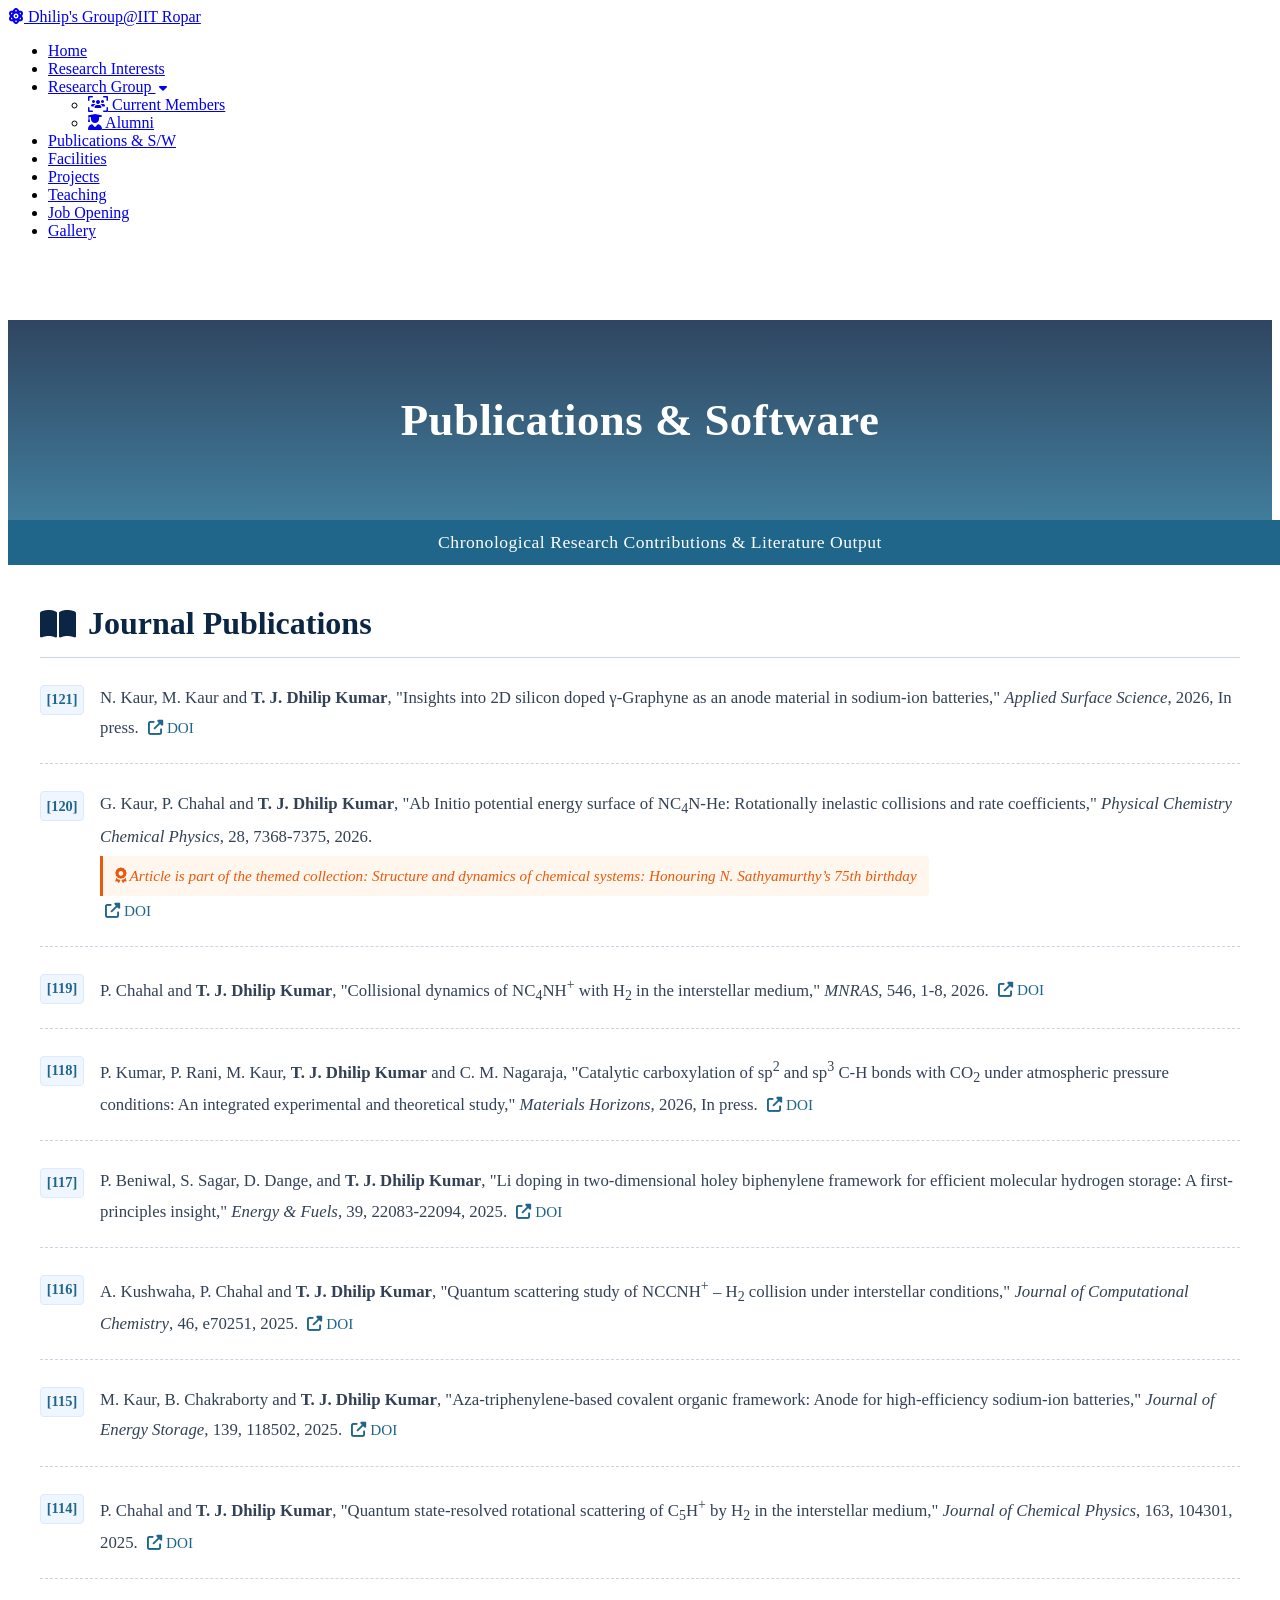
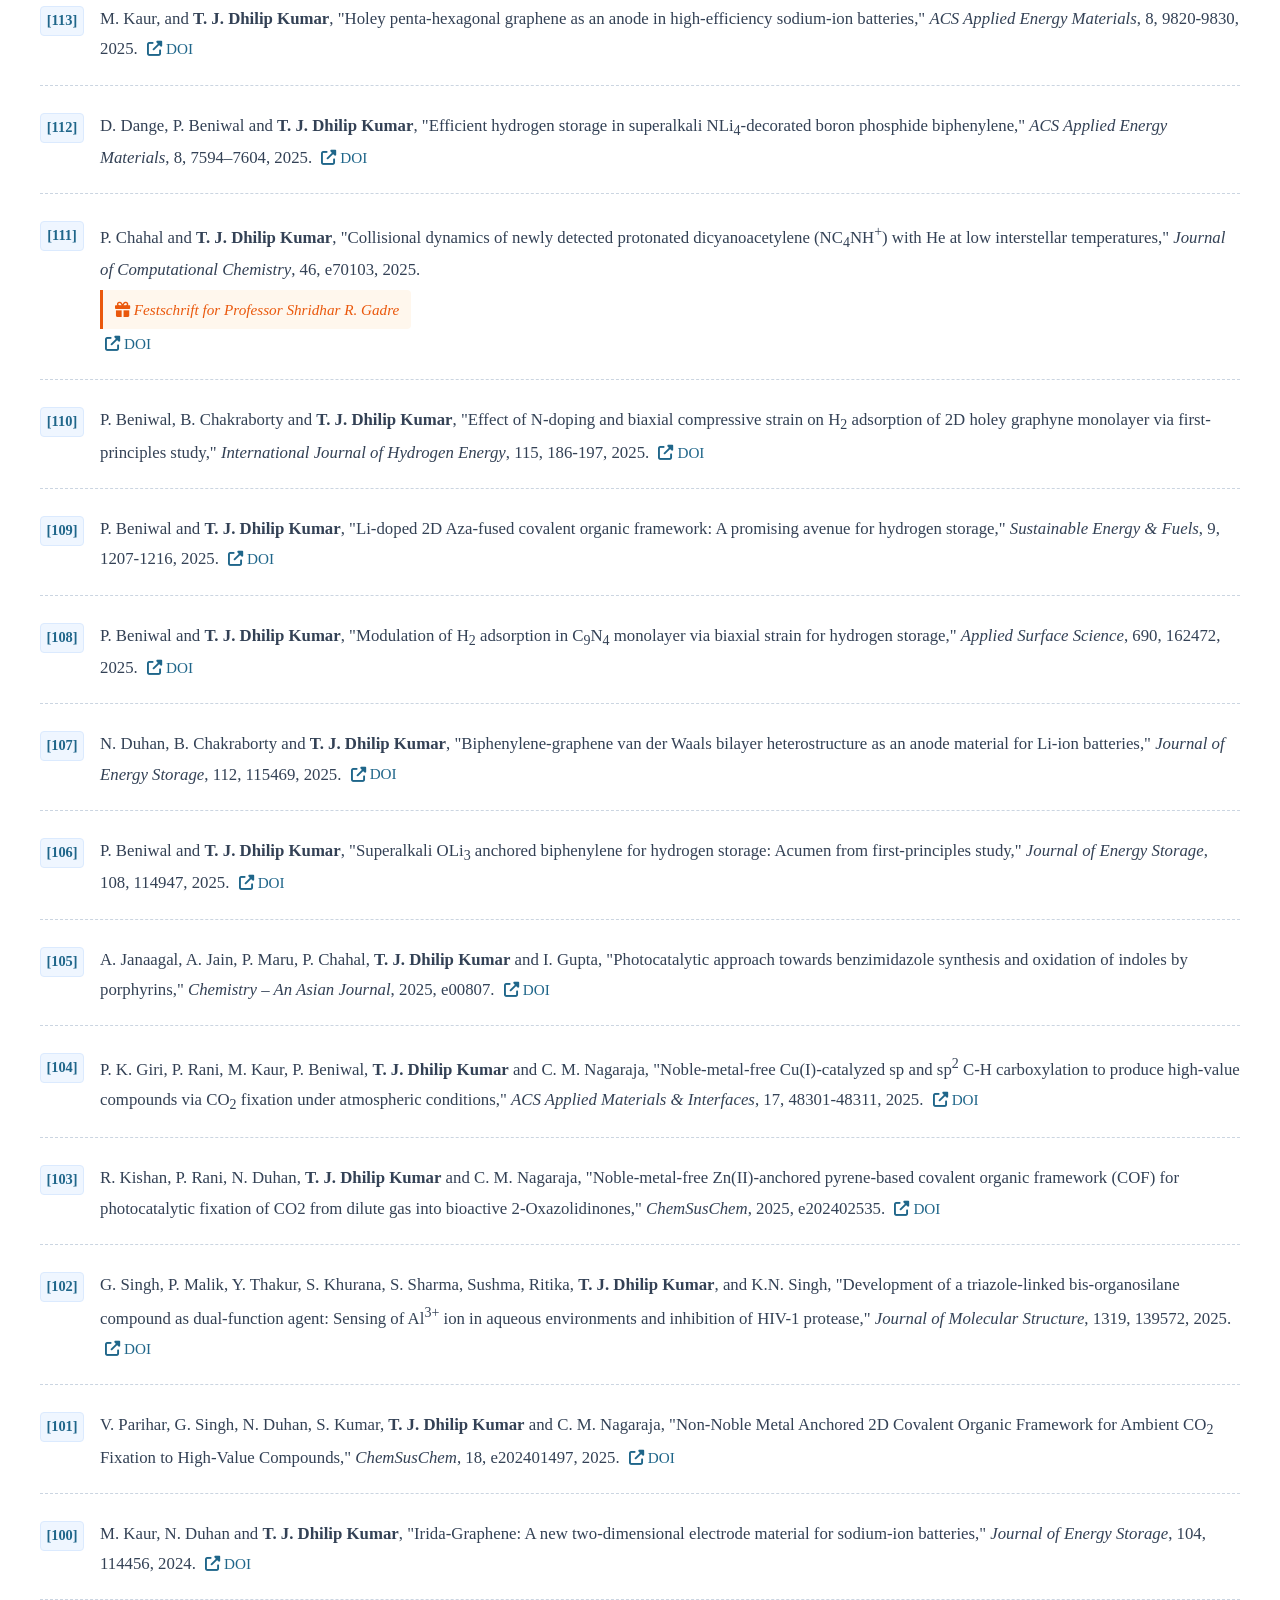
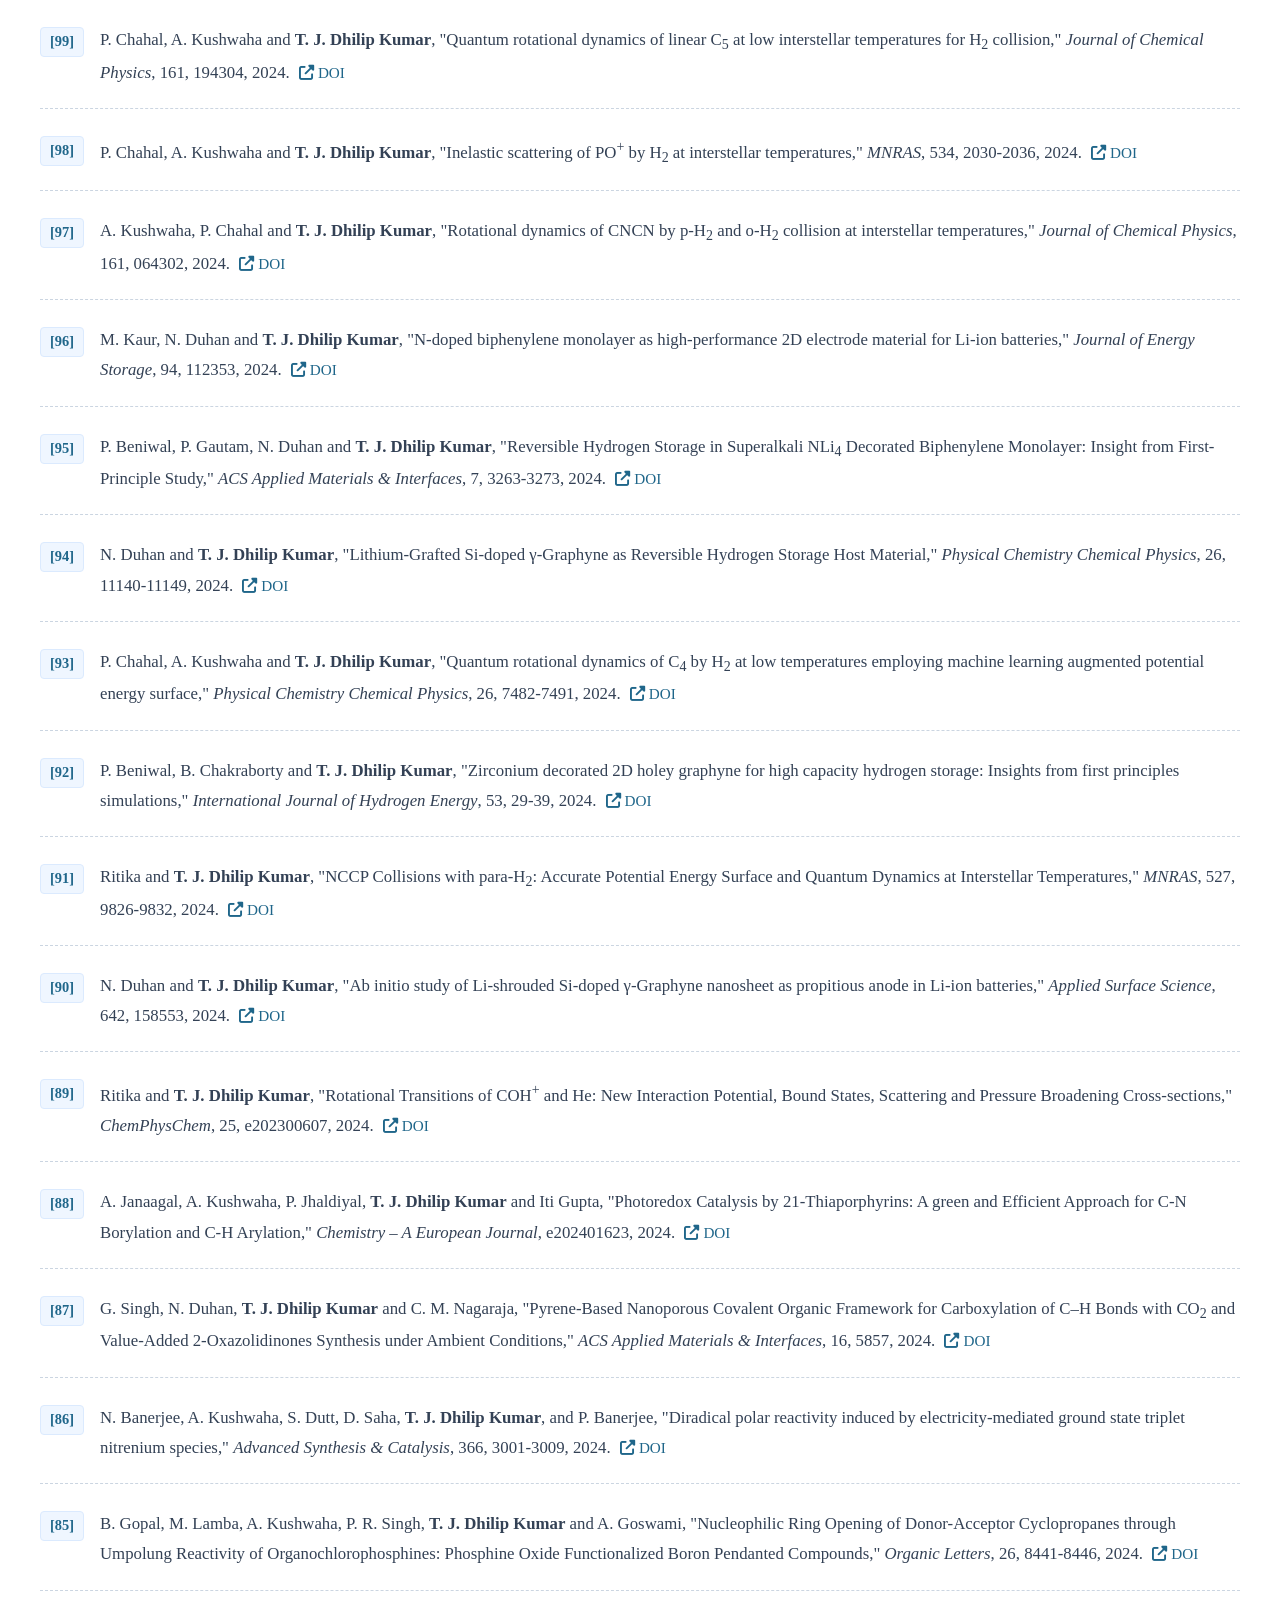
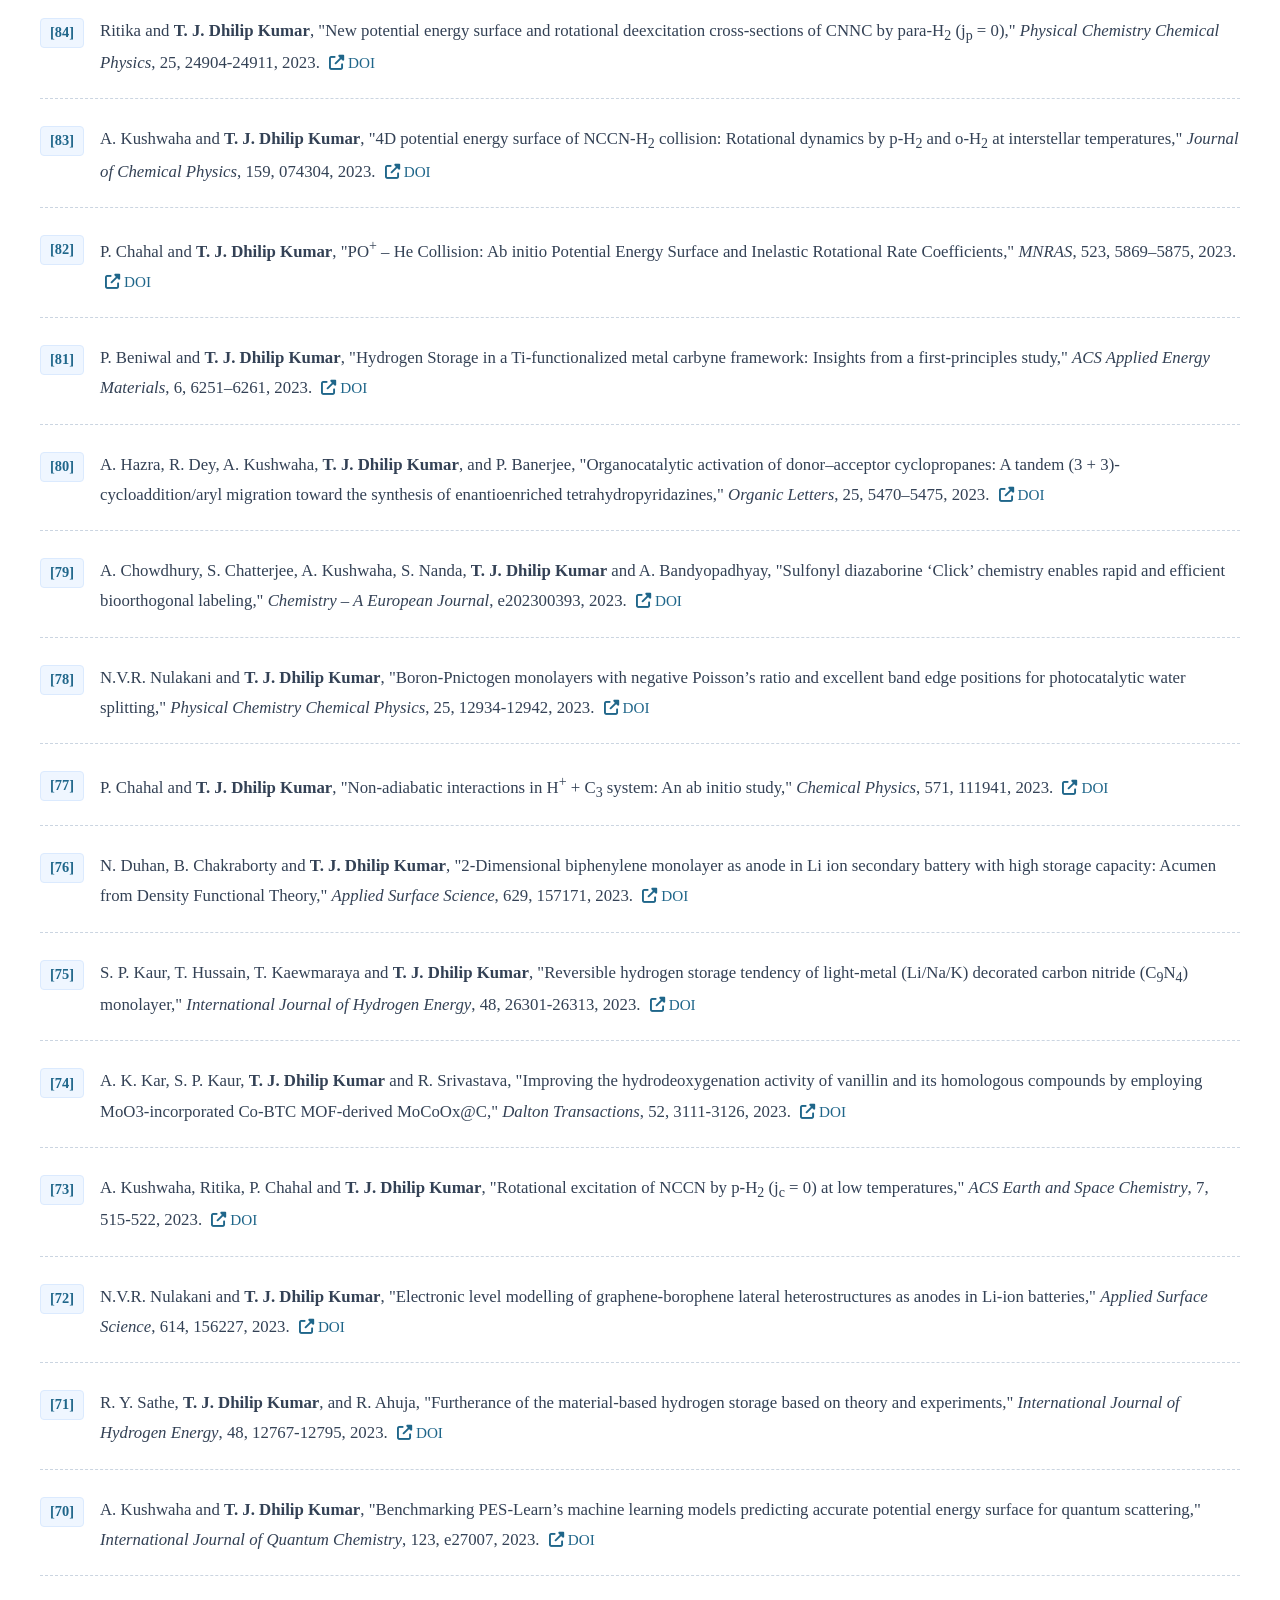
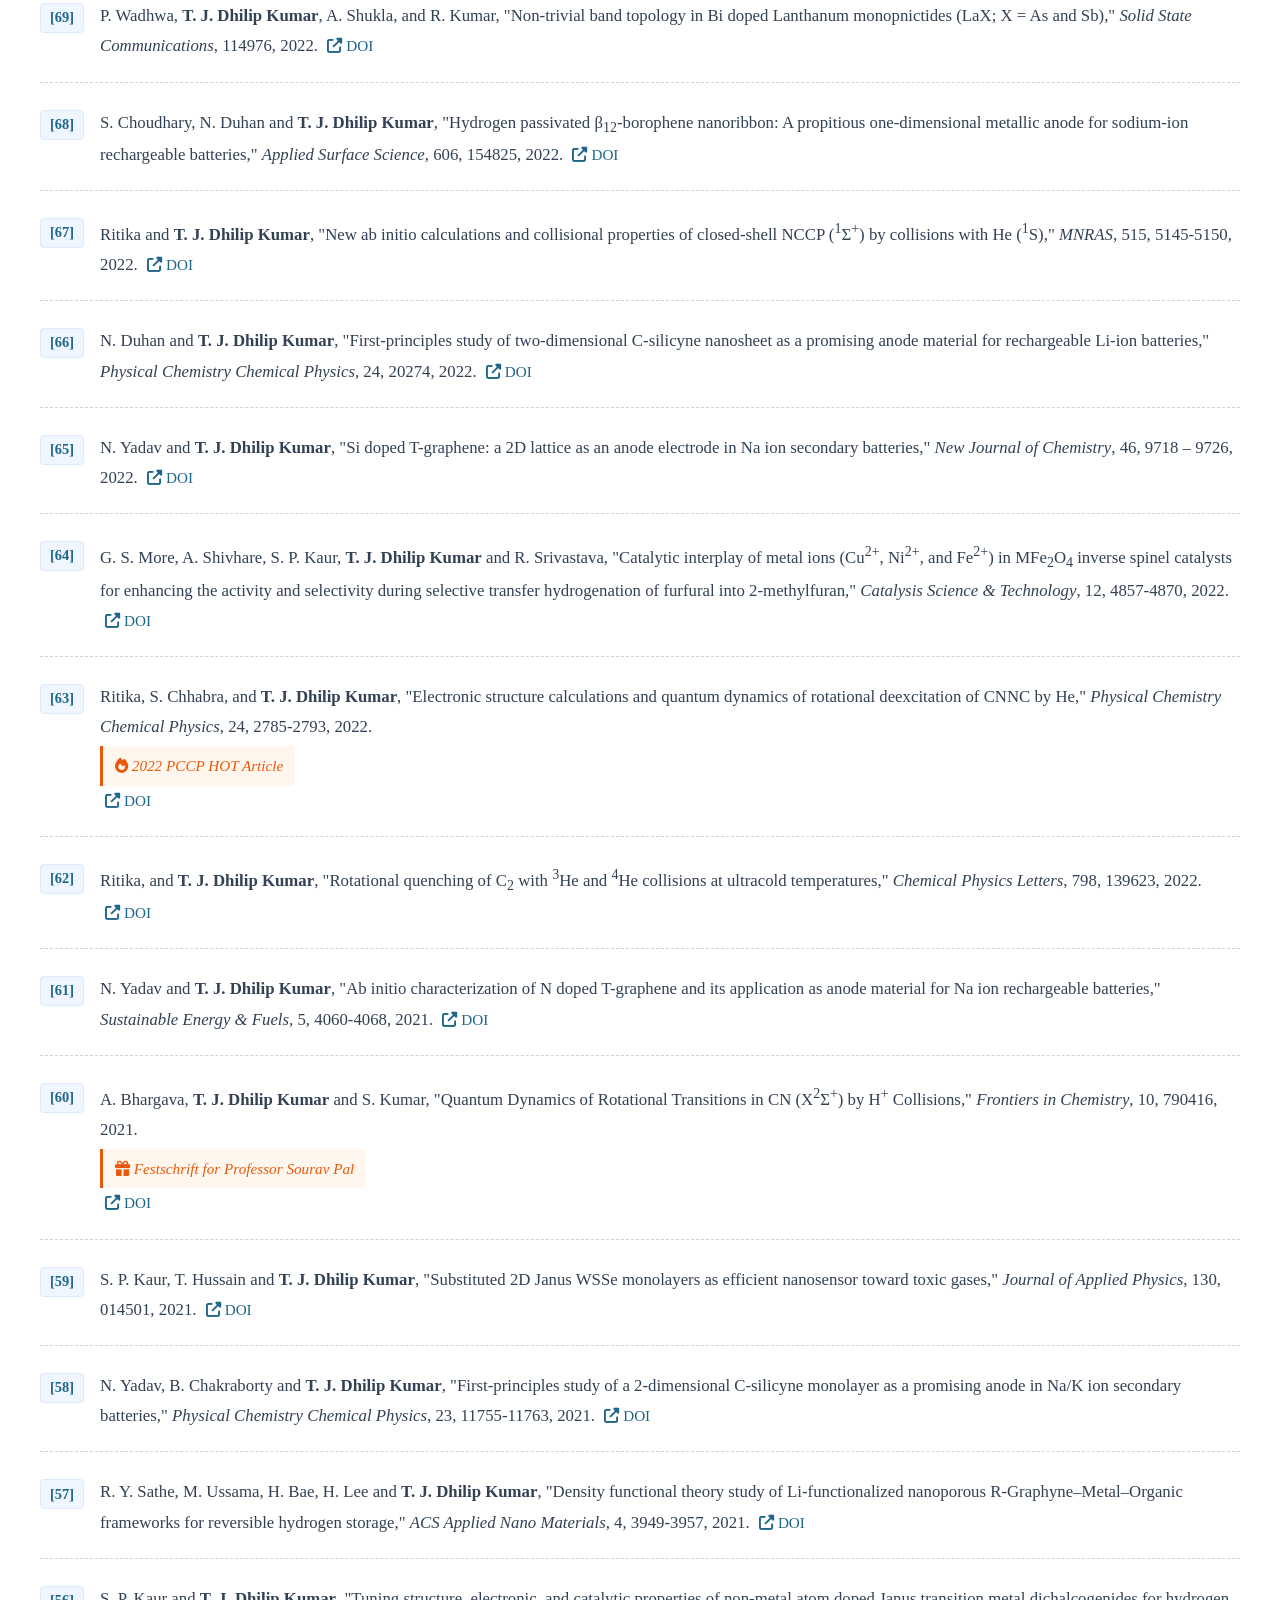
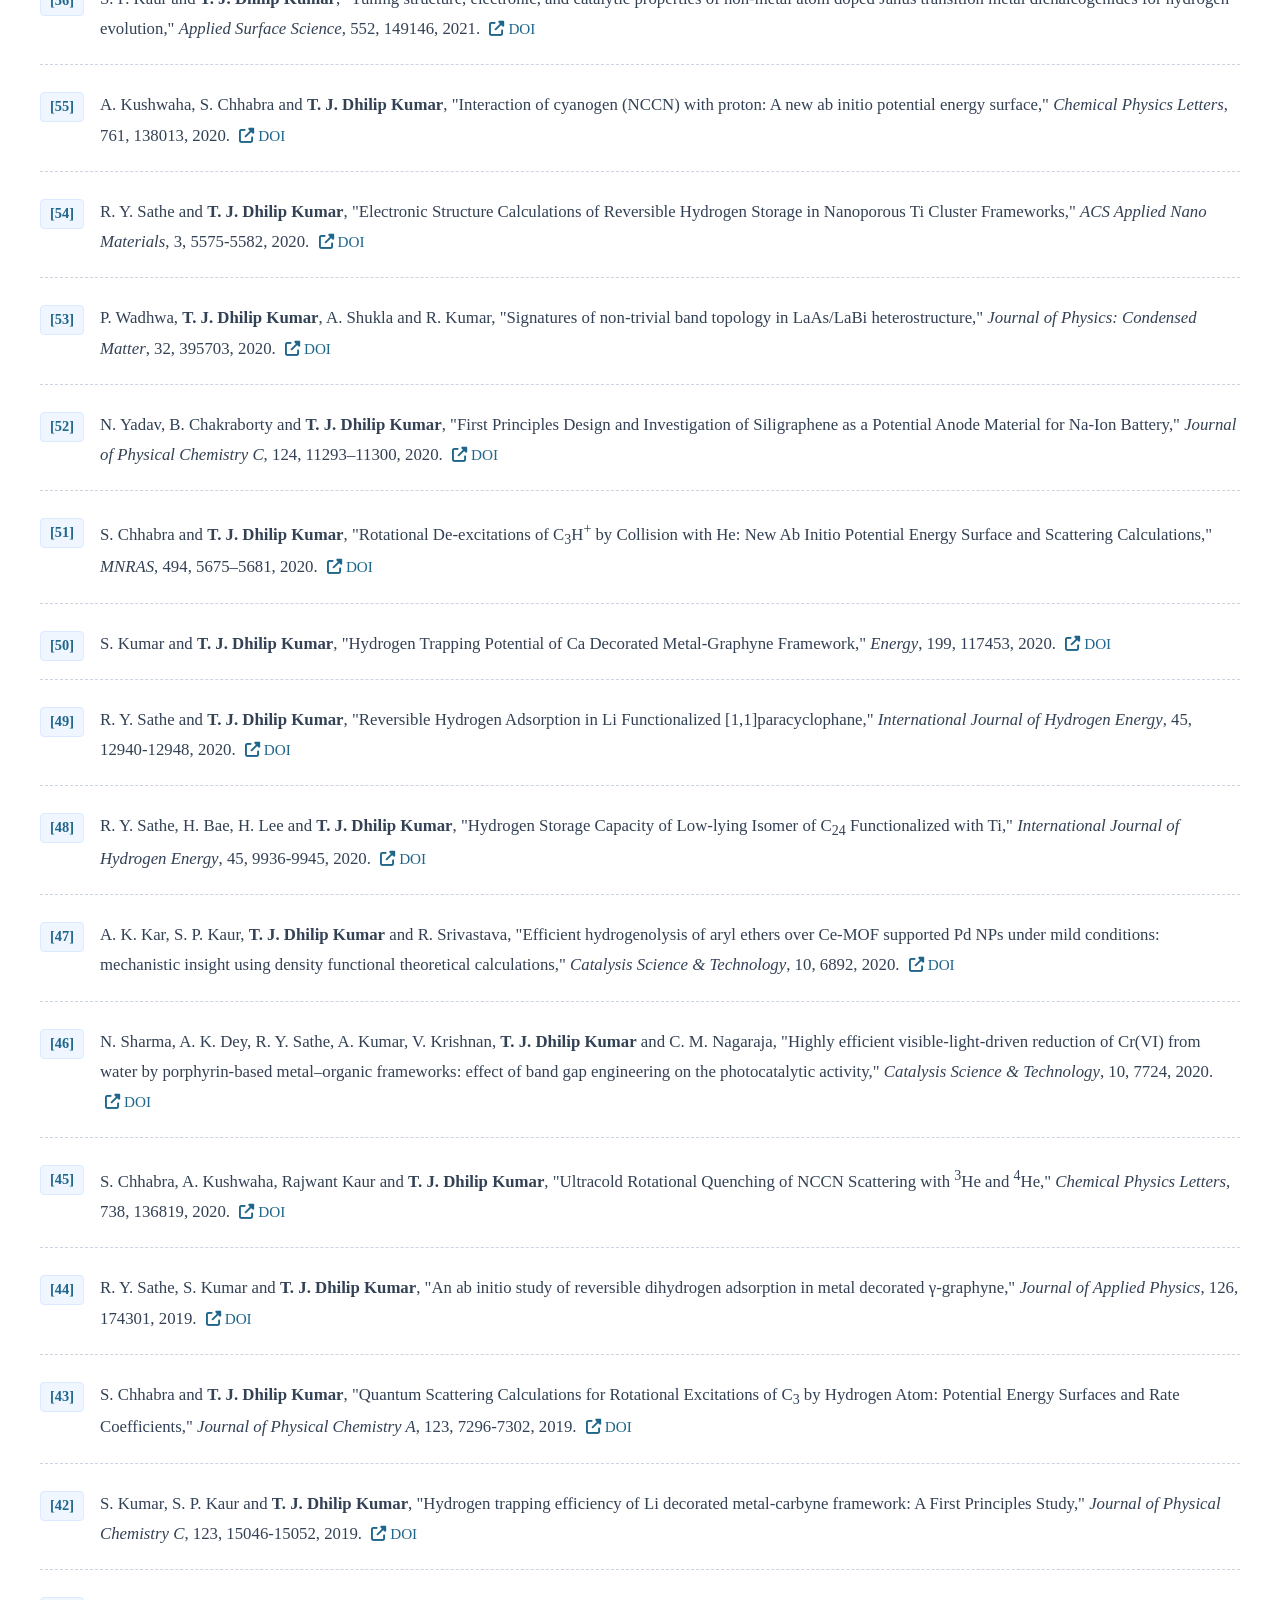
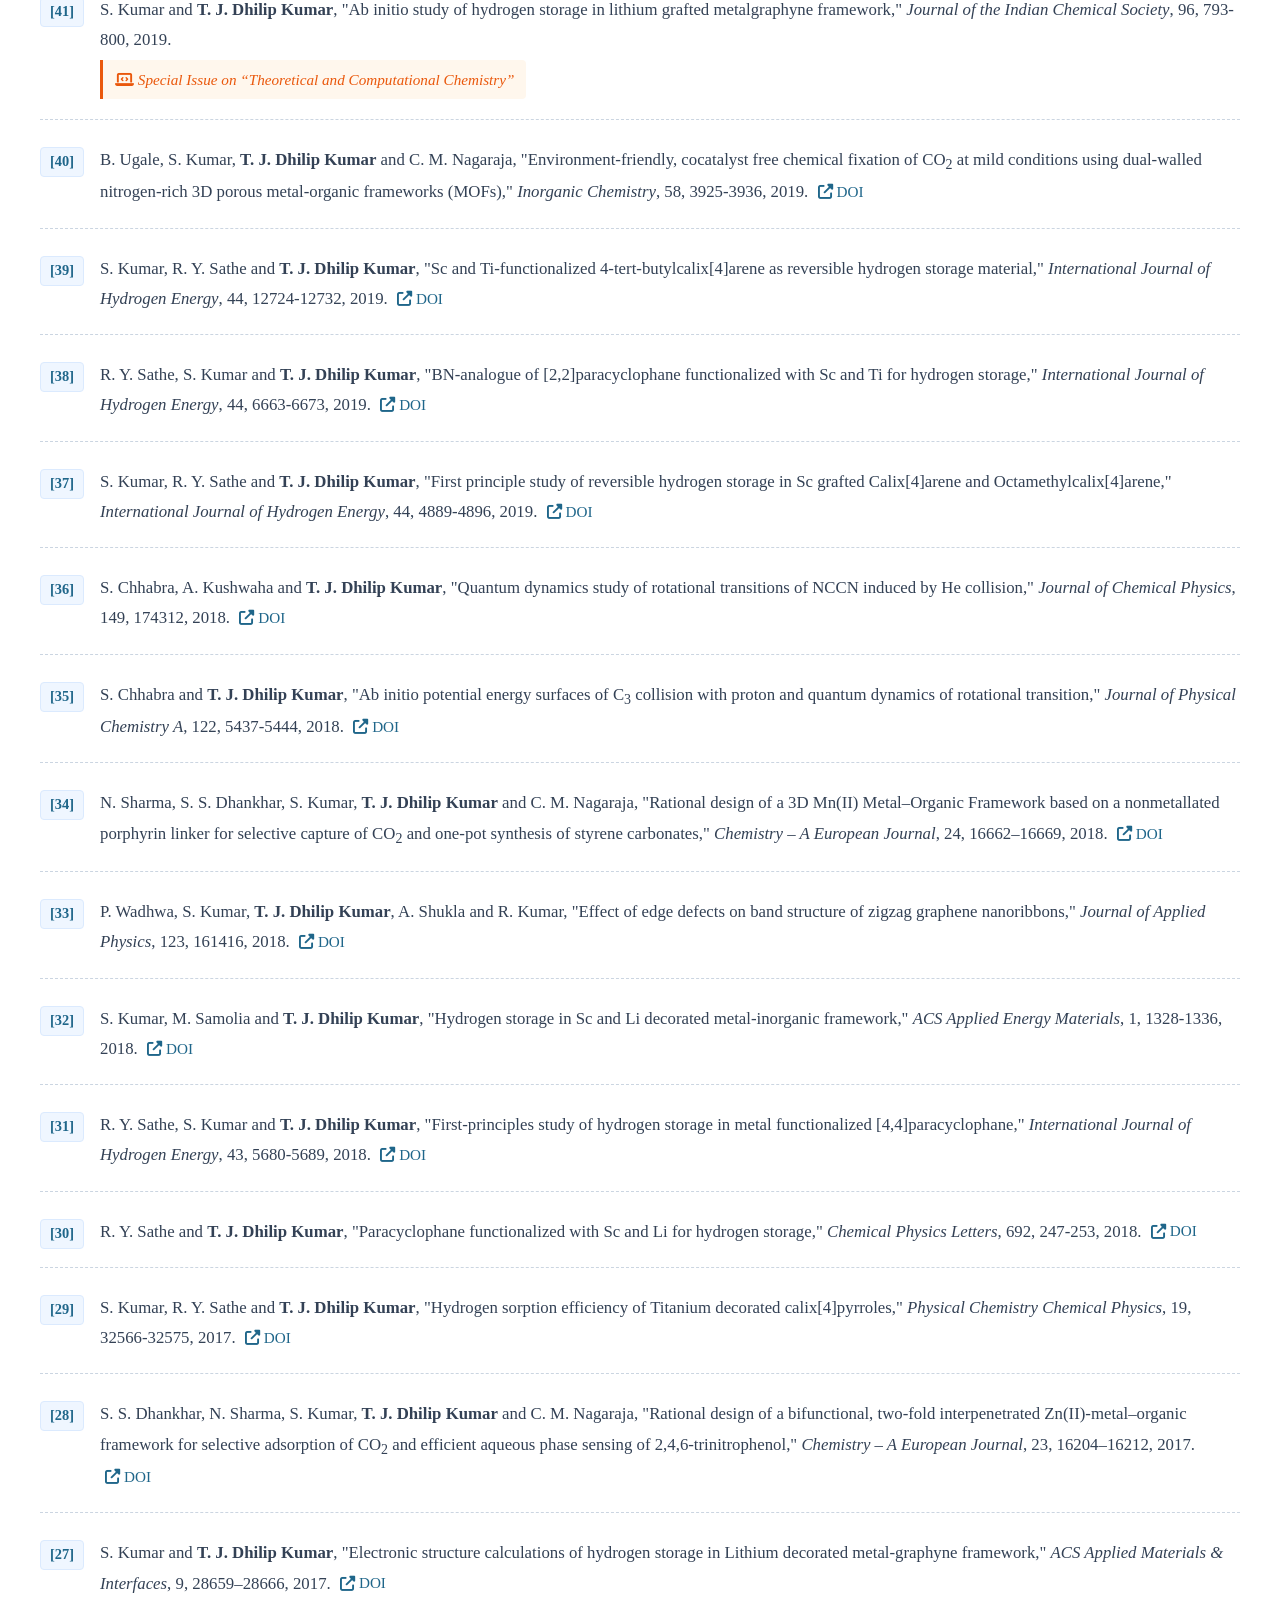
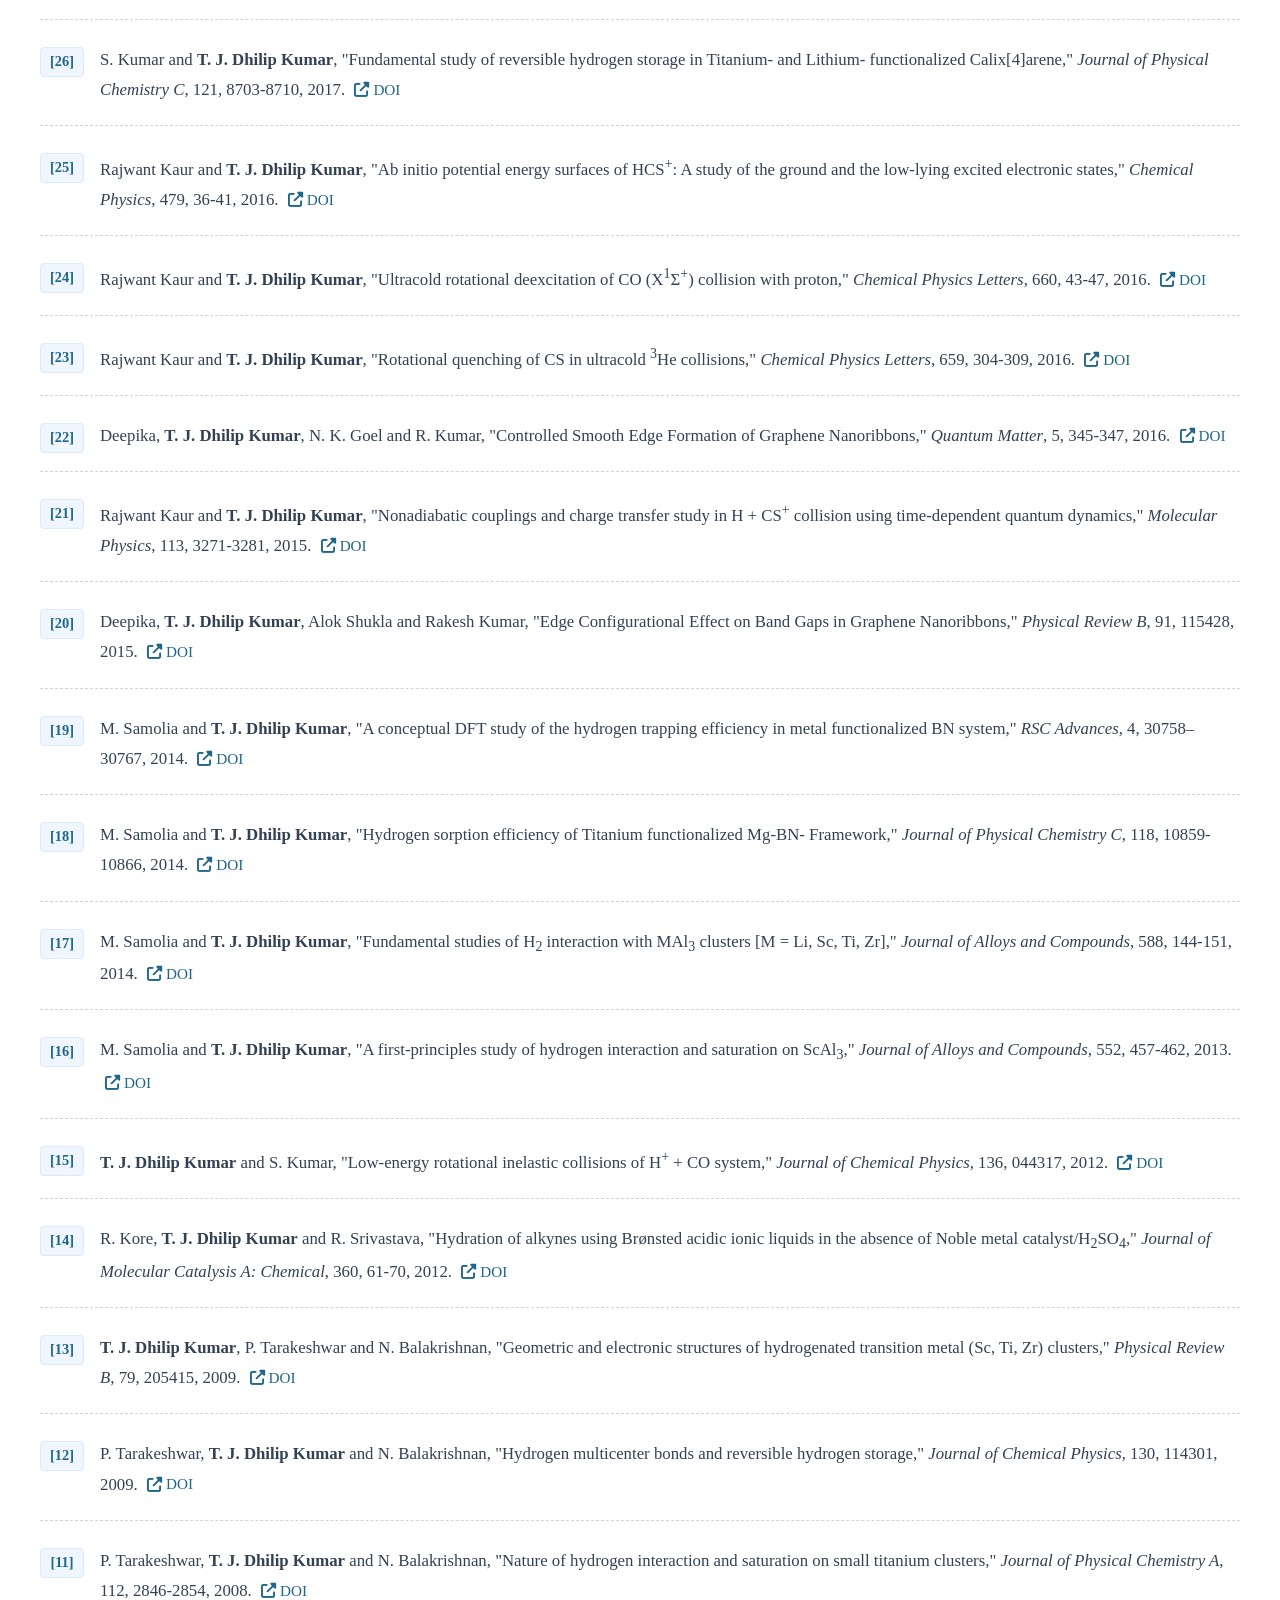
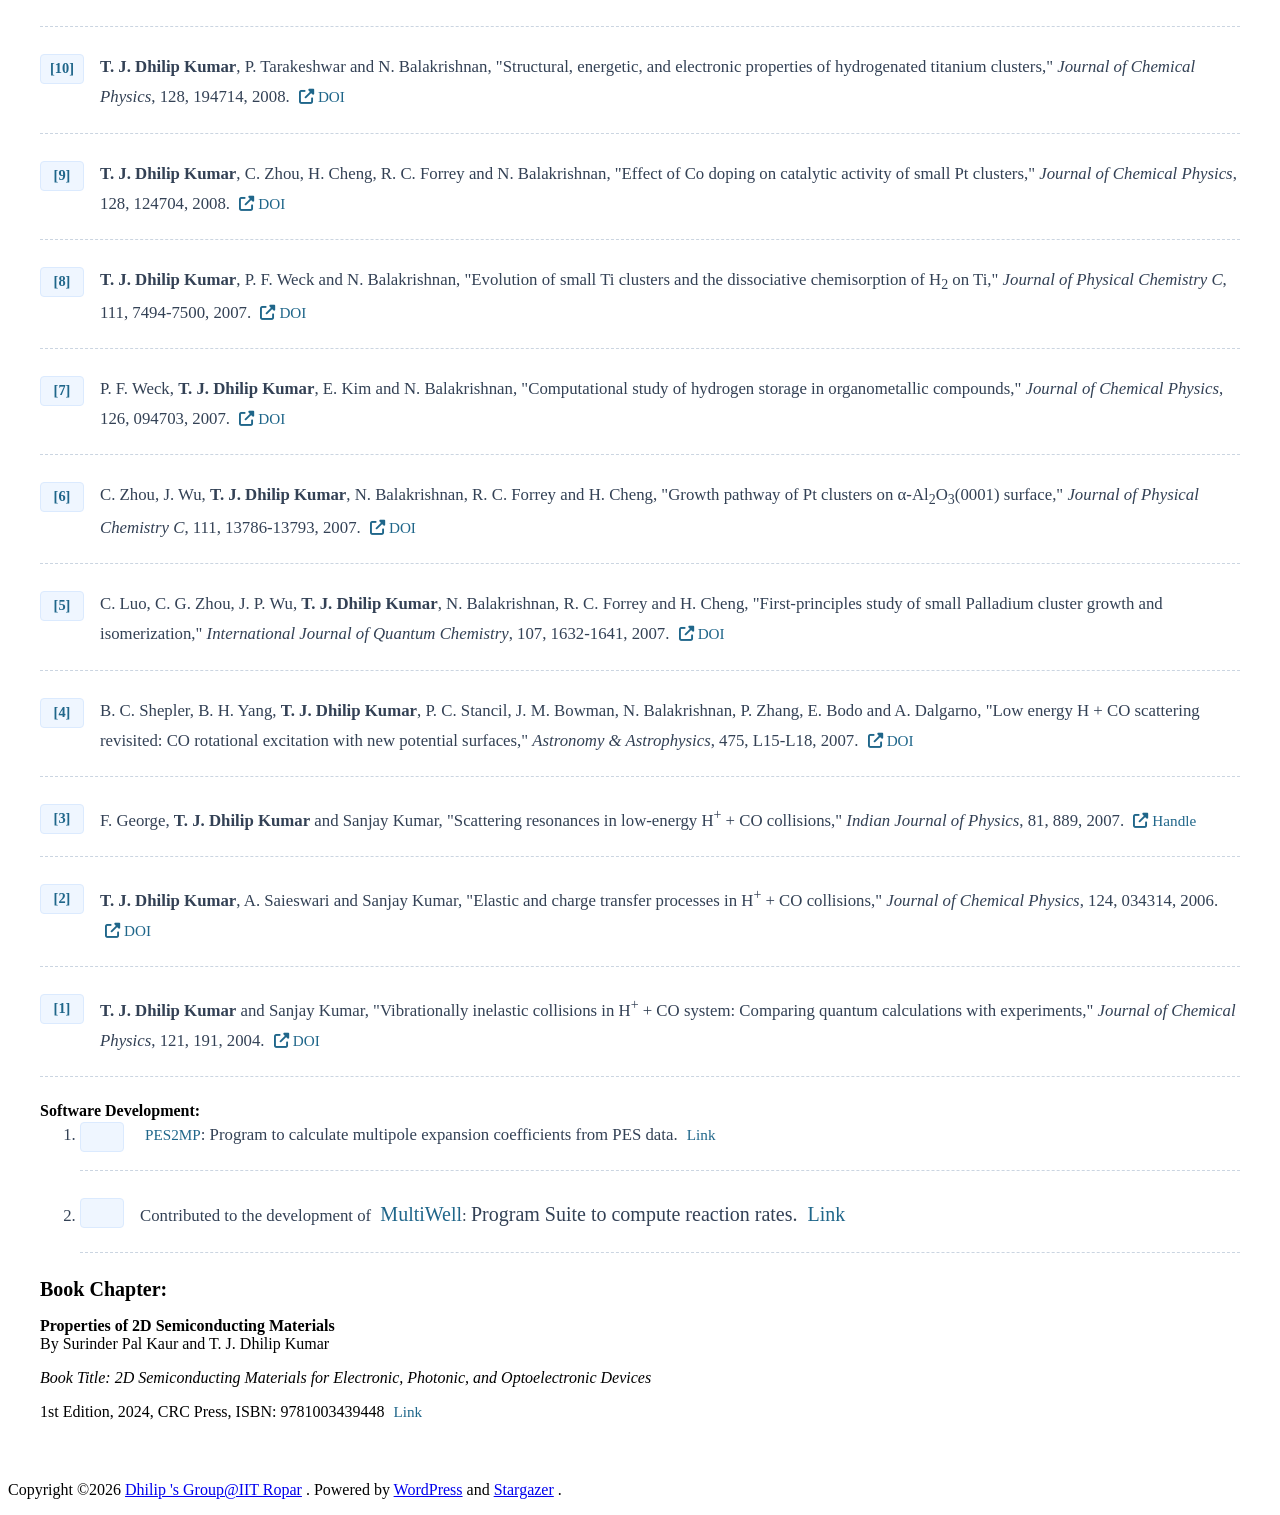
==== publications.html @ a0b8f086 "Add files via upload" ====
<!DOCTYPE html>
<html lang="en">
  <head>
    <meta charset="UTF-8" />
    <title>Publications &amp; S/W - Research Group</title>
    <link rel="stylesheet" href="style.css" />
    <link
      rel="stylesheet"
      href="https://cdnjs.cloudflare.com/ajax/libs/font-awesome/6.4.0/css/all.min.css"
    />
    <style>
      /* Page-Specific Structural Adjustments */
      .page-hero-banner {
        width: 100%;
        height: 200px;
        background: linear-gradient(
            rgba(11, 37, 69, 0.85),
            rgba(31, 102, 138, 0.85)
          ),
          url("https://images.unsplash.com/photo-1581091226825-a6a2a5aee158?auto=format&fit=crop&w=1200&q=80");
        background-size: cover;
        background-position: center;
        display: flex;
        align-items: center;
        justify-content: center;
        margin-top: 80px; /* Clears fixed navbar padding smoothly */
      }

      .page-hero-banner h1 {
        color: #ffffff;
        font-size: 2.8rem;
        font-weight: 600;
        letter-spacing: 0.5px;
      }

      .research-category-strip {
        background-color: #1f668a;
        color: #ffffff;
        text-align: center;
        padding: 12px 20px;
        font-size: 1.1rem;
        font-weight: 500;
        letter-spacing: 0.5px;
        width: 100%;
        margin-bottom: 40px;
      }

      .publications-layout-container {
        max-width: 1200px;
        margin: 0 auto 60px auto;
        padding: 0 20px;
      }

      .publications-main-content h2 {
        color: #0b2545;
        font-size: 2rem;
        margin-bottom: 10px;
        display: flex;
        align-items: center;
        gap: 12px;
      }

      .item-list {
        list-style: none;
        padding: 0;
        margin: 0;
      }

      .item-list li {
        font-size: 1.05rem;
        line-height: 1.8;
        color: #334155;
        margin-bottom: 25px;
        padding-bottom: 20px;
        border-bottom: 1px dashed #cbd5e1;
        position: relative;
        padding-left: 60px;
      }

      .item-list li::before {
        content: attr(data-index);
        position: absolute;
        left: 0;
        top: 2px;
        background-color: #eff6ff;
        color: #1f668a;
        font-weight: 700;
        font-size: 0.9rem;
        width: 42px;
        height: 28px;
        display: inline-flex;
        align-items: center;
        justify-content: center;
        border-radius: 4px;
        border: 1px solid #dbeafe;
      }

      .item-list a {
        color: #1f668a;
        text-decoration: none;
        font-size: 0.95rem;
        margin-left: 5px;
        display: inline-flex;
        align-items: center;
        gap: 4px;
      }

      .item-list a:hover {
        text-decoration: underline;
        color: #0b2545;
      }

      .themed-note {
        display: block;
        font-size: 0.95rem;
        color: #ea580c;
        font-style: italic;
        margin-top: 4px;
        background-color: #fff7ed;
        padding: 6px 12px;
        border-left: 3px solid #ea580c;
        border-radius: 0 4px 4px 0;
        width: fit-content;
      }
    </style>
  </head>
  <body>
    <header>
      <nav class="navbar">
        <a href="index.html" class="logo">
          <i class="fas fa-atom"></i> Dhilip's Group@IIT Ropar
        </a>
        <ul class="nav-links">
          <li><a href="index.html">Home</a></li>
          <li><a href="interests.html">Research Interests</a></li>
          <li>
            <a href="group.html" >Research Group <i class="fas fa-caret-down" style="font-size: 0.8rem; margin-left: 3px"></i></a>
            <ul class="dropdown-menu">
              <li><a href="group.html"><i class="fas fa-users-viewfinder"></i> Current Members</a></li>
              <li><a href="alumni.html"><i class="fas fa-user-graduate"></i> Alumni</a></li>
            </ul>
          </li>
          <li><a href="publications.html" class="active-link">Publications &amp; S/W</a></li>
          <li><a href="facilities.html">Facilities</a></li>
          <li><a href="projects.html">Projects</a></li>
          <li><a href="teaching.html">Teaching</a></li>
          <li><a href="jobs.html">Job Opening</a></li>
          <li><a href="gallery.html">Gallery</a></li>
        </ul>
      </nav>
    </header>

    <div class="page-hero-banner">
      <h1>Publications &amp; Software</h1>
    </div>

    <div class="research-category-strip">
      Chronological Research Contributions &amp; Literature Output
    </div>

    <main style="margin-top: 0">
      <div class="publications-layout-container">
        <div class="publications-main-content">
          <h2><i class="fas fa-book-open"></i> Journal Publications</h2>
          <hr
            style="
              border: 0;
              height: 1px;
              background: #cbd5e1;
              margin: 15px 0 25px 0;
            "
          />

          <ol class="item-list">
            <li data-index="[121]">
              N. Kaur, M. Kaur and <strong>T. J. Dhilip Kumar</strong>,
              "Insights into 2D silicon doped &gamma;-Graphyne as an anode
              material in sodium-ion batteries,"
              <em>Applied Surface Science</em>, 2026, In press.
              <a
                href="https://doi.org/10.1016/j.apsusc.2026.167205"
                target="_blank"
                ><i class="fas fa-external-link-alt"></i> DOI</a
              >
            </li>

            <li data-index="[120]">
              G. Kaur, P. Chahal and <strong>T. J. Dhilip Kumar</strong>, "Ab
              Initio potential energy surface of NC<sub>4</sub>N-He:
              Rotationally inelastic collisions and rate coefficients,"
              <em>Physical Chemistry Chemical Physics</em>, 28, 7368-7375, 2026.
              <span class="themed-note"
                ><i class="fas orange fa-award"></i> Article is part of the
                themed collection: Structure and dynamics of chemical systems:
                Honouring N. Sathyamurthy’s 75th birthday</span
              >
              <a href="https://doi.org/10.1039/D5CP03998C" target="_blank"
                ><i class="fas fa-external-link-alt"></i> DOI</a
              >
            </li>

            <li data-index="[119]">
              P. Chahal and <strong>T. J. Dhilip Kumar</strong>, "Collisional
              dynamics of NC<sub>4</sub>NH<sup>+</sup> with H<sub>2</sub> in the
              interstellar medium," <em>MNRAS</em>, 546, 1-8, 2026.
              <a href="https://doi.org/10.1093/mnras/staf2055" target="_blank"
                ><i class="fas fa-external-link-alt"></i> DOI</a
              >
            </li>

            <li data-index="[118]">
              P. Kumar, P. Rani, M. Kaur,
              <strong>T. J. Dhilip Kumar</strong> and C. M. Nagaraja, "Catalytic
              carboxylation of sp<sup>2</sup> and sp<sup>3</sup> C-H bonds with
              CO<sub>2</sub> under atmospheric pressure conditions: An
              integrated experimental and theoretical study,"
              <em>Materials Horizons</em>, 2026, In press.
              <a href="https://doi.org/10.1039/D6MH00730A" target="_blank"
                ><i class="fas fa-external-link-alt"></i> DOI</a
              >
            </li>

            <li data-index="[117]">
              P. Beniwal, S. Sagar, D. Dange, and
              <strong>T. J. Dhilip Kumar</strong>, "Li doping in two-dimensional
              holey biphenylene framework for efficient molecular hydrogen
              storage: A first-principles insight," <em>Energy &amp; Fuels</em>,
              39, 22083-22094, 2025.
              <a
                href="https://doi.org/10.1021/acs.energyfuels.5c04157"
                target="_blank"
                ><i class="fas fa-external-link-alt"></i> DOI</a
              >
            </li>

            <li data-index="[116]">
              A. Kushwaha, P. Chahal and <strong>T. J. Dhilip Kumar</strong>,
              "Quantum scattering study of NCCNH<sup>+</sup> &ndash; H<sub
                >2</sub
              >
              collision under interstellar conditions,"
              <em>Journal of Computational Chemistry</em>, 46, e70251, 2025.
              <a href="https://doi.org/10.1002/jcc.70251" target="_blank"
                ><i class="fas fa-external-link-alt"></i> DOI</a
              >
            </li>

            <li data-index="[115]">
              M. Kaur, B. Chakraborty and <strong>T. J. Dhilip Kumar</strong>,
              "Aza-triphenylene-based covalent organic framework: Anode for
              high-efficiency sodium-ion batteries,"
              <em>Journal of Energy Storage</em>, 139, 118502, 2025.
              <a
                href="https://doi.org/10.1016/j.est.2025.118502"
                target="_blank"
                ><i class="fas fa-external-link-alt"></i> DOI</a
              >
            </li>

            <li data-index="[114]">
              P. Chahal and <strong>T. J. Dhilip Kumar</strong>, "Quantum
              state-resolved rotational scattering of C<sub>5</sub>H<sup>+</sup>
              by H<sub>2</sub> in the interstellar medium,"
              <em>Journal of Chemical Physics</em>, 163, 104301, 2025.
              <a href="https://doi.org/10.1063/5.0284377" target="_blank"
                ><i class="fas fa-external-link-alt"></i> DOI</a
              >
            </li>

            <li data-index="[113]">
              M. Kaur, and <strong>T. J. Dhilip Kumar</strong>, "Holey
              penta-hexagonal graphene as an anode in high-efficiency sodium-ion
              batteries," <em>ACS Applied Energy Materials</em>, 8, 9820-9830,
              2025.
              <a href="https://doi.org/10.1021/acsaem.5c01416" target="_blank"
                ><i class="fas fa-external-link-alt"></i> DOI</a
              >
            </li>

            <li data-index="[112]">
              D. Dange, P. Beniwal and <strong>T. J. Dhilip Kumar</strong>,
              "Efficient hydrogen storage in superalkali
              NLi<sub>4</sub>-decorated boron phosphide biphenylene,"
              <em>ACS Applied Energy Materials</em>, 8, 7594&ndash;7604, 2025.
              <a href="https://doi.org/10.1021/acsaem.5c00897" target="_blank"
                ><i class="fas fa-external-link-alt"></i> DOI</a
              >
            </li>

            <li data-index="[111]">
              P. Chahal and <strong>T. J. Dhilip Kumar</strong>, "Collisional
              dynamics of newly detected protonated dicyanoacetylene
              (NC<sub>4</sub>NH<sup>+</sup>) with He at low interstellar
              temperatures," <em>Journal of Computational Chemistry</em>, 46,
              e70103, 2025.
              <span class="themed-note"
                ><i class="fas fa-gift"></i> Festschrift for Professor Shridhar
                R. Gadre</span
              >
              <a href="https://doi.org/10.1002/jcc.70103" target="_blank"
                ><i class="fas fa-external-link-alt"></i> DOI</a
              >
            </li>

            <li data-index="[110]">
              P. Beniwal, B. Chakraborty and
              <strong>T. J. Dhilip Kumar</strong>, "Effect of N-doping and
              biaxial compressive strain on H<sub>2</sub> adsorption of 2D holey
              graphyne monolayer via first-principles study,"
              <em>International Journal of Hydrogen Energy</em>, 115, 186-197,
              2025.
              <a
                href="https://doi.org/10.1016/j.ijhydene.2025.02.339"
                target="_blank"
                ><i class="fas fa-external-link-alt"></i> DOI</a
              >
            </li>

            <li data-index="[109]">
              P. Beniwal and <strong>T. J. Dhilip Kumar</strong>, "Li-doped 2D
              Aza-fused covalent organic framework: A promising avenue for
              hydrogen storage," <em>Sustainable Energy &amp; Fuels</em>, 9,
              1207-1216, 2025.
              <a href="https://doi.org/10.1039/D4SE01808G" target="_blank"
                ><i class="fas fa-external-link-alt"></i> DOI</a
              >
            </li>

            <li data-index="[108]">
              P. Beniwal and <strong>T. J. Dhilip Kumar</strong>, "Modulation of
              H<sub>2</sub> adsorption in C<sub>9</sub>N<sub>4</sub> monolayer
              via biaxial strain for hydrogen storage,"
              <em>Applied Surface Science</em>, 690, 162472, 2025.
              <a href="https://doi.org/10.1016/j.apsusc.162472" target="_blank"
                ><i class="fas fa-external-link-alt"></i> DOI</a
              >
            </li>

            <li data-index="[107]">
              N. Duhan, B. Chakraborty and <strong>T. J. Dhilip Kumar</strong>,
              "Biphenylene-graphene van der Waals bilayer heterostructure as an
              anode material for Li-ion batteries,"
              <em>Journal of Energy Storage</em>, 112, 115469, 2025.
              <a
                href="https://doi.org/10.1016/j.est.2025.115469"
                target="_blank"
                ><i class="fas fa-external-link-alt"></i> DOI</a
              >
            </li>

            <li data-index="[106]">
              P. Beniwal and <strong>T. J. Dhilip Kumar</strong>, "Superalkali
              OLi<sub>3</sub> anchored biphenylene for hydrogen storage: Acumen
              from first-principles study," <em>Journal of Energy Storage</em>,
              108, 114947, 2025.
              <a
                href="https://doi.org/10.1016/j.est.2024.114947"
                target="_blank"
                ><i class="fas fa-external-link-alt"></i> DOI</a
              >
            </li>

            <li data-index="[105]">
              A. Janaagal, A. Jain, P. Maru, P. Chahal,
              <strong>T. J. Dhilip Kumar</strong> and I. Gupta, "Photocatalytic
              approach towards benzimidazole synthesis and oxidation of indoles
              by porphyrins," <em>Chemistry &ndash; An Asian Journal</em>, 2025,
              e00807.
              <a href="https://doi.org/10.1002/asia.202500807" target="_blank"
                ><i class="fas fa-external-link-alt"></i> DOI</a
              >
            </li>

            <li data-index="[104]">
              P. K. Giri, P. Rani, M. Kaur, P. Beniwal,
              <strong>T. J. Dhilip Kumar</strong> and C. M. Nagaraja,
              "Noble-metal-free Cu(I)-catalyzed sp and sp<sup>2</sup> C-H
              carboxylation to produce high-value compounds via CO<sub>2</sub>
              fixation under atmospheric conditions,"
              <em>ACS Applied Materials &amp; Interfaces</em>, 17, 48301-48311,
              2025.
              <a href="http://dx.doi.org/10.1021/acsami.5c10868" target="_blank"
                ><i class="fas fa-external-link-alt"></i> DOI</a
              >
            </li>

            <li data-index="[103]">
              R. Kishan, P. Rani, N. Duhan,
              <strong>T. J. Dhilip Kumar</strong> and C. M. Nagaraja,
              "Noble-metal-free Zn(II)-anchored pyrene-based covalent organic
              framework (COF) for photocatalytic fixation of CO2 from dilute gas
              into bioactive 2-Oxazolidinones," <em>ChemSusChem</em>, 2025,
              e202402535.
              <a href="http://dx.doi.org/10.1002/cssc.202402535" target="_blank"
                ><i class="fas fa-external-link-alt"></i> DOI</a
              >
            </li>

            <li data-index="[102]">
              G. Singh, P. Malik, Y. Thakur, S. Khurana, S. Sharma, Sushma,
              Ritika, <strong>T. J. Dhilip Kumar</strong>, and K.N. Singh,
              "Development of a triazole-linked bis-organosilane compound as
              dual-function agent: Sensing of Al<sup>3+</sup> ion in aqueous
              environments and inhibition of HIV-1 protease,"
              <em>Journal of Molecular Structure</em>, 1319, 139572, 2025.
              <a
                href="https://doi.org/10.1016/j.molstruc.2024.139572"
                target="_blank"
                ><i class="fas fa-external-link-alt"></i> DOI</a
              >
            </li>

            <li data-index="[101]">
              V. Parihar, G. Singh, N. Duhan, S. Kumar,
              <strong>T. J. Dhilip Kumar</strong> and C. M. Nagaraja, "Non-Noble
              Metal Anchored 2D Covalent Organic Framework for Ambient CO<sub
                >2</sub
              >
              Fixation to High-Value Compounds," <em>ChemSusChem</em>, 18,
              e202401497, 2025.
              <a href="https://doi.org/10.1002/cssc.202401497" target="_blank"
                ><i class="fas fa-external-link-alt"></i> DOI</a
              >
            </li>

            <li data-index="[100]">
              M. Kaur, N. Duhan and <strong>T. J. Dhilip Kumar</strong>,
              "Irida-Graphene: A new two-dimensional electrode material for
              sodium-ion batteries," <em>Journal of Energy Storage</em>, 104,
              114456, 2024.
              <a
                href="https://doi.org/10.1016/j.est.2024.114456"
                target="_blank"
                ><i class="fas fa-external-link-alt"></i> DOI</a
              >
            </li>

            <li data-index="[99]">
              P. Chahal, A. Kushwaha and <strong>T. J. Dhilip Kumar</strong>,
              "Quantum rotational dynamics of linear C<sub>5</sub> at low
              interstellar temperatures for H<sub>2</sub> collision,"
              <em>Journal of Chemical Physics</em>, 161, 194304, 2024.
              <a href="https://doi.org/10.1063/5.0235976" target="_blank"
                ><i class="fas fa-external-link-alt"></i> DOI</a
              >
            </li>

            <li data-index="[98]">
              P. Chahal, A. Kushwaha and <strong>T. J. Dhilip Kumar</strong>,
              "Inelastic scattering of PO<sup>+</sup> by H<sub>2</sub> at
              interstellar temperatures," <em>MNRAS</em>, 534, 2030-2036, 2024.
              <a href="https://doi.org/10.1093/mnras/stae2166" target="_blank"
                ><i class="fas fa-external-link-alt"></i> DOI</a
              >
            </li>

            <li data-index="[97]">
              A. Kushwaha, P. Chahal and <strong>T. J. Dhilip Kumar</strong>,
              "Rotational dynamics of CNCN by p-H<sub>2</sub> and o-H<sub
                >2</sub
              >
              collision at interstellar temperatures,"
              <em>Journal of Chemical Physics</em>, 161, 064302, 2024.
              <a href="https://doi.org/10.1063/5.0220608" target="_blank"
                ><i class="fas fa-external-link-alt"></i> DOI</a
              >
            </li>

            <li data-index="[96]">
              M. Kaur, N. Duhan and <strong>T. J. Dhilip Kumar</strong>,
              "N-doped biphenylene monolayer as high-performance 2D electrode
              material for Li-ion batteries,"
              <em>Journal of Energy Storage</em>, 94, 112353, 2024.
              <a
                href="https://doi.org/10.1016/j.est.2024.112353"
                target="_blank"
                ><i class="fas fa-external-link-alt"></i> DOI</a
              >
            </li>

            <li data-index="[95]">
              P. Beniwal, P. Gautam, N. Duhan and
              <strong>T. J. Dhilip Kumar</strong>, "Reversible Hydrogen Storage
              in Superalkali NLi<sub>4</sub> Decorated Biphenylene Monolayer:
              Insight from First-Principle Study,"
              <em>ACS Applied Materials &amp; Interfaces</em>, 7, 3263-3273,
              2024.
              <a href="https://doi.org/10.1021/acsaem.4c00066" target="_blank"
                ><i class="fas fa-external-link-alt"></i> DOI</a
              >
            </li>

            <li data-index="[94]">
              N. Duhan and <strong>T. J. Dhilip Kumar</strong>, "Lithium-Grafted
              Si-doped &gamma;-Graphyne as Reversible Hydrogen Storage Host
              Material," <em>Physical Chemistry Chemical Physics</em>, 26,
              11140-11149, 2024.
              <a href="https://doi.org/10.1039/D3CP05294J" target="_blank"
                ><i class="fas fa-external-link-alt"></i> DOI</a
              >
            </li>

            <li data-index="[93]">
              P. Chahal, A. Kushwaha and <strong>T. J. Dhilip Kumar</strong>,
              "Quantum rotational dynamics of C<sub>4</sub> by H<sub>2</sub> at
              low temperatures employing machine learning augmented potential
              energy surface," <em>Physical Chemistry Chemical Physics</em>, 26,
              7482-7491, 2024.
              <a href="http://doi.org/10.1039/d3cp05424a" target="_blank"
                ><i class="fas fa-external-link-alt"></i> DOI</a
              >
            </li>

            <li data-index="[92]">
              P. Beniwal, B. Chakraborty and
              <strong>T. J. Dhilip Kumar</strong>, "Zirconium decorated 2D holey
              graphyne for high capacity hydrogen storage: Insights from first
              principles simulations,"
              <em>International Journal of Hydrogen Energy</em>, 53, 29-39,
              2024.
              <a
                href="https://doi.org/10.1016/j.ijhydene.2023.12.021"
                target="_blank"
                ><i class="fas fa-external-link-alt"></i> DOI</a
              >
            </li>

            <li data-index="[91]">
              Ritika and <strong>T. J. Dhilip Kumar</strong>, "NCCP Collisions
              with para-H<sub>2</sub>: Accurate Potential Energy Surface and
              Quantum Dynamics at Interstellar Temperatures," <em>MNRAS</em>,
              527, 9826-9832, 2024.
              <a href="https://doi.org/10.1093/mnras/stad3840" target="_blank"
                ><i class="fas fa-external-link-alt"></i> DOI</a
              >
            </li>

            <li data-index="[90]">
              N. Duhan and <strong>T. J. Dhilip Kumar</strong>, "Ab initio study
              of Li-shrouded Si-doped &gamma;-Graphyne nanosheet as propitious
              anode in Li-ion batteries," <em>Applied Surface Science</em>, 642,
              158553, 2024.
              <a
                href="https://doi.org/10.1016/j.apsusc.2023.158553"
                target="_blank"
                ><i class="fas fa-external-link-alt"></i> DOI</a
              >
            </li>

            <li data-index="[89]">
              Ritika and <strong>T. J. Dhilip Kumar</strong>, "Rotational
              Transitions of COH<sup>+</sup> and He: New Interaction Potential,
              Bound States, Scattering and Pressure Broadening Cross-sections,"
              <em>ChemPhysChem</em>, 25, e202300607, 2024.
              <a href="https://doi.org/10.1002/cphc.202300607" target="_blank"
                ><i class="fas fa-external-link-alt"></i> DOI</a
              >
            </li>

            <li data-index="[88]">
              A. Janaagal, A. Kushwaha, P. Jhaldiyal,
              <strong>T. J. Dhilip Kumar</strong> and Iti Gupta, "Photoredox
              Catalysis by 21-Thiaporphyrins: A green and Efficient Approach for
              C-N Borylation and C-H Arylation,"
              <em>Chemistry &ndash; A European Journal</em>, e202401623, 2024.
              <a href="https://doi.org/10.1002/chem.202401623" target="_blank"
                ><i class="fas fa-external-link-alt"></i> DOI</a
              >
            </li>

            <li data-index="[87]">
              G. Singh, N. Duhan, <strong>T. J. Dhilip Kumar</strong> and C. M.
              Nagaraja, "Pyrene-Based Nanoporous Covalent Organic Framework for
              Carboxylation of C&ndash;H Bonds with CO<sub>2</sub> and
              Value-Added 2-Oxazolidinones Synthesis under Ambient Conditions,"
              <em>ACS Applied Materials &amp; Interfaces</em>, 16, 5857, 2024.
              <a href="https://doi.org/10.1021/acsami.3c16690" target="_blank"
                ><i class="fas fa-external-link-alt"></i> DOI</a
              >
            </li>

            <li data-index="[86]">
              N. Banerjee, A. Kushwaha, S. Dutt, D. Saha,
              <strong>T. J. Dhilip Kumar</strong>, and P. Banerjee, "Diradical
              polar reactivity induced by electricity-mediated ground state
              triplet nitrenium species,"
              <em>Advanced Synthesis &amp; Catalysis</em>, 366, 3001-3009, 2024.
              <a href="https://doi.org/10.1002/adsc.202301494" target="_blank"
                ><i class="fas fa-external-link-alt"></i> DOI</a
              >
            </li>

            <li data-index="[85]">
              B. Gopal, M. Lamba, A. Kushwaha, P. R. Singh,
              <strong>T. J. Dhilip Kumar</strong> and A. Goswami, "Nucleophilic
              Ring Opening of Donor-Acceptor Cyclopropanes through Umpolung
              Reactivity of Organochlorophosphines: Phosphine Oxide
              Functionalized Boron Pendanted Compounds,"
              <em>Organic Letters</em>, 26, 8441-8446, 2024.
              <a
                href="https://doi.org/10.1021/acs.orglett.4c02418"
                target="_blank"
                ><i class="fas fa-external-link-alt"></i> DOI</a
              >
            </li>

            <li data-index="[84]">
              Ritika and <strong>T. J. Dhilip Kumar</strong>, "New potential
              energy surface and rotational deexcitation cross-sections of CNNC
              by para-H<sub>2</sub> (j<sub>p</sub> = 0),"
              <em>Physical Chemistry Chemical Physics</em>, 25, 24904-24911,
              2023.
              <a href="https://doi.org/10.1039/d3cp03354f" target="_blank"
                ><i class="fas fa-external-link-alt"></i> DOI</a
              >
            </li>

            <li data-index="[83]">
              A. Kushwaha and <strong>T. J. Dhilip Kumar</strong>, "4D potential
              energy surface of NCCN-H<sub>2</sub> collision: Rotational
              dynamics by p-H<sub>2</sub> and o-H<sub>2</sub> at interstellar
              temperatures," <em>Journal of Chemical Physics</em>, 159, 074304,
              2023.
              <a href="https://doi.org/10.1063/5.0161335" target="_blank"
                ><i class="fas fa-external-link-alt"></i> DOI</a
              >
            </li>

            <li data-index="[82]">
              P. Chahal and <strong>T. J. Dhilip Kumar</strong>, "PO<sup>+</sup>
              &ndash; He Collision: Ab initio Potential Energy Surface and
              Inelastic Rotational Rate Coefficients," <em>MNRAS</em>, 523,
              5869&ndash;5875, 2023.
              <a href="https://doi.org/10.1093/mnras/stad1735" target="_blank"
                ><i class="fas fa-external-link-alt"></i> DOI</a
              >
            </li>

            <li data-index="[81]">
              P. Beniwal and <strong>T. J. Dhilip Kumar</strong>, "Hydrogen
              Storage in a Ti-functionalized metal carbyne framework: Insights
              from a first-principles study,"
              <em>ACS Applied Energy Materials</em>, 6, 6251&ndash;6261, 2023.
              <a href="https://doi.org/10.1021/acsaem.3c00773" target="_blank"
                ><i class="fas fa-external-link-alt"></i> DOI</a
              >
            </li>

            <li data-index="[80]">
              A. Hazra, R. Dey, A. Kushwaha,
              <strong>T. J. Dhilip Kumar</strong>, and P. Banerjee,
              "Organocatalytic activation of donor&ndash;acceptor cyclopropanes:
              A tandem (3 + 3)-cycloaddition/aryl migration toward the synthesis
              of enantioenriched tetrahydropyridazines,"
              <em>Organic Letters</em>, 25, 5470&ndash;5475, 2023.
              <a
                href="https://doi.org/10.1021/acs.orglett.3c01804"
                target="_blank"
                ><i class="fas fa-external-link-alt"></i> DOI</a
              >
            </li>

            <li data-index="[79]">
              A. Chowdhury, S. Chatterjee, A. Kushwaha, S. Nanda,
              <strong>T. J. Dhilip Kumar</strong> and A. Bandyopadhyay,
              "Sulfonyl diazaborine ‘Click’ chemistry enables rapid and
              efficient bioorthogonal labeling,"
              <em>Chemistry &ndash; A European Journal</em>, e202300393, 2023.
              <a href="https://doi.org/10.1002/chem.202300393" target="_blank"
                ><i class="fas fa-external-link-alt"></i> DOI</a
              >
            </li>

            <li data-index="[78]">
              N.V.R. Nulakani and <strong>T. J. Dhilip Kumar</strong>,
              "Boron-Pnictogen monolayers with negative Poisson’s ratio and
              excellent band edge positions for photocatalytic water splitting,"
              <em>Physical Chemistry Chemical Physics</em>, 25, 12934-12942,
              2023.
              <a href="https://doi.org/10.1039/D3CP00413A" target="_blank"
                ><i class="fas fa-external-link-alt"></i> DOI</a
              >
            </li>

            <li data-index="[77]">
              P. Chahal and <strong>T. J. Dhilip Kumar</strong>, "Non-adiabatic
              interactions in H<sup>+</sup> + C<sub>3</sub> system: An ab initio
              study," <em>Chemical Physics</em>, 571, 111941, 2023.
              <a
                href="https://doi.org/10.1016/j.chemphys.2023.111941"
                target="_blank"
                ><i class="fas fa-external-link-alt"></i> DOI</a
              >
            </li>

            <li data-index="[76]">
              N. Duhan, B. Chakraborty and <strong>T. J. Dhilip Kumar</strong>,
              "2-Dimensional biphenylene monolayer as anode in Li ion secondary
              battery with high storage capacity: Acumen from Density Functional
              Theory," <em>Applied Surface Science</em>, 629, 157171, 2023.
              <a
                href="https://doi.org/10.1016/j.apsusc.2023.157171"
                target="_blank"
                ><i class="fas fa-external-link-alt"></i> DOI</a
              >
            </li>

            <li data-index="[75]">
              S. P. Kaur, T. Hussain, T. Kaewmaraya and
              <strong>T. J. Dhilip Kumar</strong>, "Reversible hydrogen storage
              tendency of light-metal (Li/Na/K) decorated carbon nitride
              (C<sub>9</sub>N<sub>4</sub>) monolayer,"
              <em>International Journal of Hydrogen Energy</em>, 48,
              26301-26313, 2023.
              <a
                href="https://doi.org/10.1016/j.ijhydene.2023.03.141"
                target="_blank"
                ><i class="fas fa-external-link-alt"></i> DOI</a
              >
            </li>

            <li data-index="[74]">
              A. K. Kar, S. P. Kaur, <strong>T. J. Dhilip Kumar</strong> and R.
              Srivastava, "Improving the hydrodeoxygenation activity of vanillin
              and its homologous compounds by employing MoO3-incorporated Co-BTC
              MOF-derived MoCoOx@C," <em>Dalton Transactions</em>, 52,
              3111-3126, 2023.
              <a href="https://doi.org/10.1039/D2DT03744K" target="_blank"
                ><i class="fas fa-external-link-alt"></i> DOI</a
              >
            </li>

            <li data-index="[73]">
              A. Kushwaha, Ritika, P. Chahal and
              <strong>T. J. Dhilip Kumar</strong>, "Rotational excitation of
              NCCN by p-H<sub>2</sub> (j<sub>c</sub> = 0) at low temperatures,"
              <em>ACS Earth and Space Chemistry</em>, 7, 515-522, 2023.
              <a
                href="https://doi.org/10.1021/acsearthspacechem.2c00355"
                target="_blank"
                ><i class="fas fa-external-link-alt"></i> DOI</a
              >
            </li>

            <li data-index="[72]">
              N.V.R. Nulakani and <strong>T. J. Dhilip Kumar</strong>,
              "Electronic level modelling of graphene-borophene lateral
              heterostructures as anodes in Li-ion batteries,"
              <em>Applied Surface Science</em>, 614, 156227, 2023.
              <a
                href="https://doi.org/10.1016/j.apsusc.2022.156227"
                target="_blank"
                ><i class="fas fa-external-link-alt"></i> DOI</a
              >
            </li>

            <li data-index="[71]">
              R. Y. Sathe, <strong>T. J. Dhilip Kumar</strong>, and R. Ahuja,
              "Furtherance of the material-based hydrogen storage based on
              theory and experiments,"
              <em>International Journal of Hydrogen Energy</em>, 48,
              12767-12795, 2023.
              <a
                href="https://doi.org/10.1016/j.ijhydene.2022.11.306"
                target="_blank"
                ><i class="fas fa-external-link-alt"></i> DOI</a
              >
            </li>

            <li data-index="[70]">
              A. Kushwaha and <strong>T. J. Dhilip Kumar</strong>, "Benchmarking
              PES-Learn’s machine learning models predicting accurate potential
              energy surface for quantum scattering,"
              <em>International Journal of Quantum Chemistry</em>, 123, e27007,
              2023.
              <a href="https://doi.org/10.1002/qua.27007" target="_blank"
                ><i class="fas fa-external-link-alt"></i> DOI</a
              >
            </li>

            <li data-index="[69]">
              P. Wadhwa, <strong>T. J. Dhilip Kumar</strong>, A. Shukla, and R.
              Kumar, "Non-trivial band topology in Bi doped Lanthanum
              monopnictides (LaX; X = As and Sb),"
              <em>Solid State Communications</em>, 114976, 2022.
              <a
                href="https://doi.org/10.1016/j.ssc.2022.114976"
                target="_blank"
                ><i class="fas fa-external-link-alt"></i> DOI</a
              >
            </li>

            <li data-index="[68]">
              S. Choudhary, N. Duhan and <strong>T. J. Dhilip Kumar</strong>,
              "Hydrogen passivated &beta;<sub>12</sub>-borophene nanoribbon: A
              propitious one-dimensional metallic anode for sodium-ion
              rechargeable batteries," <em>Applied Surface Science</em>, 606,
              154825, 2022.
              <a
                href="https://doi.org/10.1016/j.apsusc.2022.154825"
                target="_blank"
                ><i class="fas fa-external-link-alt"></i> DOI</a
              >
            </li>

            <li data-index="[67]">
              Ritika and <strong>T. J. Dhilip Kumar</strong>, "New ab initio
              calculations and collisional properties of closed-shell NCCP
              (<sup>1</sup>&Sigma;<sup>+</sup>) by collisions with He
              (<sup>1</sup>S)," <em>MNRAS</em>, 515, 5145-5150, 2022.
              <a href="https://doi.org/10.1093/mnras/stac2063" target="_blank"
                ><i class="fas fa-external-link-alt"></i> DOI</a
              >
            </li>

            <li data-index="[66]">
              N. Duhan and <strong>T. J. Dhilip Kumar</strong>,
              "First-principles study of two-dimensional C-silicyne nanosheet as
              a promising anode material for rechargeable Li-ion batteries,"
              <em>Physical Chemistry Chemical Physics</em>, 24, 20274, 2022.
              <a href="https://doi.org/10.1039/D2CP02560D" target="_blank"
                ><i class="fas fa-external-link-alt"></i> DOI</a
              >
            </li>

            <li data-index="[65]">
              N. Yadav and <strong>T. J. Dhilip Kumar</strong>, "Si doped
              T-graphene: a 2D lattice as an anode electrode in Na ion secondary
              batteries," <em>New Journal of Chemistry</em>, 46, 9718 &ndash;
              9726, 2022.
              <a href="http://doi.org/10.1039/d2nj01009g" target="_blank"
                ><i class="fas fa-external-link-alt"></i> DOI</a
              >
            </li>

            <li data-index="[64]">
              G. S. More, A. Shivhare, S. P. Kaur,
              <strong>T. J. Dhilip Kumar</strong> and R. Srivastava, "Catalytic
              interplay of metal ions (Cu<sup>2+</sup>, Ni<sup>2+</sup>, and
              Fe<sup>2+</sup>) in MFe<sub>2</sub>O<sub>4</sub> inverse spinel
              catalysts for enhancing the activity and selectivity during
              selective transfer hydrogenation of furfural into 2-methylfuran,"
              <em>Catalysis Science &amp; Technology</em>, 12, 4857-4870, 2022.
              <a href="https://doi.org/10.1039/D2CY00970F" target="_blank"
                ><i class="fas fa-external-link-alt"></i> DOI</a
              >
            </li>

            <li data-index="[63]">
              Ritika, S. Chhabra, and <strong>T. J. Dhilip Kumar</strong>,
              "Electronic structure calculations and quantum dynamics of
              rotational deexcitation of CNNC by He,"
              <em>Physical Chemistry Chemical Physics</em>, 24, 2785-2793, 2022.
              <span class="themed-note"
                ><i class="fas fa-fire"></i> 2022 PCCP HOT Article</span
              >
              <a href="https://doi.org/10.1039/D1CP04273D" target="_blank"
                ><i class="fas fa-external-link-alt"></i> DOI</a
              >
            </li>

            <li data-index="[62]">
              Ritika, and <strong>T. J. Dhilip Kumar</strong>, "Rotational
              quenching of C<sub>2</sub> with <sup>3</sup>He and <sup>4</sup>He
              collisions at ultracold temperatures,"
              <em>Chemical Physics Letters</em>, 798, 139623, 2022.
              <a
                href="https://doi.org/10.1016/j.cplett.2022.139623"
                target="_blank"
                ><i class="fas fa-external-link-alt"></i> DOI</a
              >
            </li>

            <li data-index="[61]">
              N. Yadav and <strong>T. J. Dhilip Kumar</strong>, "Ab initio
              characterization of N doped T-graphene and its application as
              anode material for Na ion rechargeable batteries,"
              <em>Sustainable Energy &amp; Fuels</em>, 5, 4060-4068, 2021.
              <a href="https://doi.org/10.1039/D1SE00657F" target="_blank"
                ><i class="fas fa-external-link-alt"></i> DOI</a
              >
            </li>

            <li data-index="[60]">
              A. Bhargava, <strong>T. J. Dhilip Kumar</strong> and S. Kumar,
              "Quantum Dynamics of Rotational Transitions in CN
              (X<sup>2</sup>&Sigma;<sup>+</sup>) by H<sup>+</sup> Collisions,"
              <em>Frontiers in Chemistry</em>, 10, 790416, 2021.
              <span class="themed-note"
                ><i class="fas fa-gift"></i> Festschrift for Professor Sourav
                Pal</span
              >
              <a
                href="https://doi.org/10.3389/fchem.2021.790416"
                target="_blank"
                ><i class="fas fa-external-link-alt"></i> DOI</a
              >
            </li>

            <li data-index="[59]">
              S. P. Kaur, T. Hussain and <strong>T. J. Dhilip Kumar</strong>,
              "Substituted 2D Janus WSSe monolayers as efficient nanosensor
              toward toxic gases," <em>Journal of Applied Physics</em>, 130,
              014501, 2021.
              <a href="https://doi.org/10.1063/5.0054319" target="_blank"
                ><i class="fas fa-external-link-alt"></i> DOI</a
              >
            </li>

            <li data-index="[58]">
              N. Yadav, B. Chakraborty and <strong>T. J. Dhilip Kumar</strong>,
              "First-principles study of a 2-dimensional C-silicyne monolayer as
              a promising anode in Na/K ion secondary batteries,"
              <em>Physical Chemistry Chemical Physics</em>, 23, 11755-11763,
              2021.
              <a href="https://doi.org/10.1039/D1CP01538A" target="_blank"
                ><i class="fas fa-external-link-alt"></i> DOI</a
              >
            </li>

            <li data-index="[57]">
              R. Y. Sathe, M. Ussama, H. Bae, H. Lee and
              <strong>T. J. Dhilip Kumar</strong>, "Density functional theory
              study of Li-functionalized nanoporous
              R-Graphyne&ndash;Metal&ndash;Organic frameworks for reversible
              hydrogen storage," <em>ACS Applied Nano Materials</em>, 4,
              3949-3957, 2021.
              <a href="https://doi.org/10.1021/acsanm.1c00325" target="_blank"
                ><i class="fas fa-external-link-alt"></i> DOI</a
              >
            </li>

            <li data-index="[56]">
              S. P. Kaur and <strong>T. J. Dhilip Kumar</strong>, "Tuning
              structure, electronic, and catalytic properties of non-metal atom
              doped Janus transition metal dichalcogenides for hydrogen
              evolution," <em>Applied Surface Science</em>, 552, 149146, 2021.
              <a
                href="https://doi.org/10.1016/j.apsusc.2021.149146"
                target="_blank"
                ><i class="fas fa-external-link-alt"></i> DOI</a
              >
            </li>

            <li data-index="[55]">
              A. Kushwaha, S. Chhabra and <strong>T. J. Dhilip Kumar</strong>,
              "Interaction of cyanogen (NCCN) with proton: A new ab initio
              potential energy surface," <em>Chemical Physics Letters</em>, 761,
              138013, 2020.
              <a
                href="https://doi.org/10.1016/j.cplett.2020.138013"
                target="_blank"
                ><i class="fas fa-external-link-alt"></i> DOI</a
              >
            </li>

            <li data-index="[54]">
              R. Y. Sathe and <strong>T. J. Dhilip Kumar</strong>, "Electronic
              Structure Calculations of Reversible Hydrogen Storage in
              Nanoporous Ti Cluster Frameworks,"
              <em>ACS Applied Nano Materials</em>, 3, 5575-5582, 2020.
              <a href="https://doi.org/10.1021/acsanm.0c00829" target="_blank"
                ><i class="fas fa-external-link-alt"></i> DOI</a
              >
            </li>

            <li data-index="[53]">
              P. Wadhwa, <strong>T. J. Dhilip Kumar</strong>, A. Shukla and R.
              Kumar, "Signatures of non-trivial band topology in LaAs/LaBi
              heterostructure," <em>Journal of Physics: Condensed Matter</em>,
              32, 395703, 2020.
              <a href="https://doi.org/10.1088/1361-648X/ab97e2" target="_blank"
                ><i class="fas fa-external-link-alt"></i> DOI</a
              >
            </li>

            <li data-index="[52]">
              N. Yadav, B. Chakraborty and <strong>T. J. Dhilip Kumar</strong>,
              "First Principles Design and Investigation of Siligraphene as a
              Potential Anode Material for Na-Ion Battery,"
              <em>Journal of Physical Chemistry C</em>, 124, 11293&ndash;11300,
              2020.
              <a href="https://doi.org/10.1021/acs.jpcc.0c00847" target="_blank"
                ><i class="fas fa-external-link-alt"></i> DOI</a
              >
            </li>

            <li data-index="[51]">
              S. Chhabra and <strong>T. J. Dhilip Kumar</strong>, "Rotational
              De-excitations of C<sub>3</sub>H<sup>+</sup> by Collision with He:
              New Ab Initio Potential Energy Surface and Scattering
              Calculations," <em>MNRAS</em>, 494, 5675&ndash;5681, 2020.
              <a href="https://doi.org/10.1093/mnras/staa1086" target="_blank"
                ><i class="fas fa-external-link-alt"></i> DOI</a
              >
            </li>

            <li data-index="[50]">
              S. Kumar and <strong>T. J. Dhilip Kumar</strong>, "Hydrogen
              Trapping Potential of Ca Decorated Metal-Graphyne Framework,"
              <em>Energy</em>, 199, 117453, 2020.
              <a
                href="https://doi.org/10.1016/j.energy.2020.117453"
                target="_blank"
                ><i class="fas fa-external-link-alt"></i> DOI</a
              >
            </li>

            <li data-index="[49]">
              R. Y. Sathe and <strong>T. J. Dhilip Kumar</strong>, "Reversible
              Hydrogen Adsorption in Li Functionalized [1,1]paracyclophane,"
              <em>International Journal of Hydrogen Energy</em>, 45,
              12940-12948, 2020.
              <a
                href="https://doi.org/10.1016/j.ijhydene.2020.03.009"
                target="_blank"
                ><i class="fas fa-external-link-alt"></i> DOI</a
              >
            </li>

            <li data-index="[48]">
              R. Y. Sathe, H. Bae, H. Lee and
              <strong>T. J. Dhilip Kumar</strong>, "Hydrogen Storage Capacity of
              Low-lying Isomer of C<sub>24</sub> Functionalized with Ti,"
              <em>International Journal of Hydrogen Energy</em>, 45, 9936-9945,
              2020.
              <a
                href="https://doi.org/10.1016/j.ijhydene.2020.02.016"
                target="_blank"
                ><i class="fas fa-external-link-alt"></i> DOI</a
              >
            </li>

            <li data-index="[47]">
              A. K. Kar, S. P. Kaur, <strong>T. J. Dhilip Kumar</strong> and R.
              Srivastava, "Efficient hydrogenolysis of aryl ethers over Ce-MOF
              supported Pd NPs under mild conditions: mechanistic insight using
              density functional theoretical calculations,"
              <em>Catalysis Science &amp; Technology</em>, 10, 6892, 2020.
              <a href="https://doi.org/10.1039/D0CY01279C" target="_blank"
                ><i class="fas fa-external-link-alt"></i> DOI</a
              >
            </li>

            <li data-index="[46]">
              N. Sharma, A. K. Dey, R. Y. Sathe, A. Kumar, V. Krishnan,
              <strong>T. J. Dhilip Kumar</strong> and C. M. Nagaraja, "Highly
              efficient visible-light-driven reduction of Cr(VI) from water by
              porphyrin-based metal&ndash;organic frameworks: effect of band gap
              engineering on the photocatalytic activity,"
              <em>Catalysis Science &amp; Technology</em>, 10, 7724, 2020.
              <a href="https://doi.org/10.1039/D0CY00969E" target="_blank"
                ><i class="fas fa-external-link-alt"></i> DOI</a
              >
            </li>

            <li data-index="[45]">
              S. Chhabra, A. Kushwaha, Rajwant Kaur and
              <strong>T. J. Dhilip Kumar</strong>, "Ultracold Rotational
              Quenching of NCCN Scattering with <sup>3</sup>He and
              <sup>4</sup>He," <em>Chemical Physics Letters</em>, 738, 136819,
              2020.
              <a
                href="https://doi.org/10.1016/j.cplett.2019.136819"
                target="_blank"
                ><i class="fas fa-external-link-alt"></i> DOI</a
              >
            </li>

            <li data-index="[44]">
              R. Y. Sathe, S. Kumar and <strong>T. J. Dhilip Kumar</strong>, "An
              ab initio study of reversible dihydrogen adsorption in metal
              decorated &gamma;-graphyne," <em>Journal of Applied Physics</em>,
              126, 174301, 2019.
              <a href="http://doi.org/10.1063/1.5121790" target="_blank"
                ><i class="fas fa-external-link-alt"></i> DOI</a
              >
            </li>

            <li data-index="[43]">
              S. Chhabra and <strong>T. J. Dhilip Kumar</strong>, "Quantum
              Scattering Calculations for Rotational Excitations of C<sub
                >3</sub
              >
              by Hydrogen Atom: Potential Energy Surfaces and Rate
              Coefficients," <em>Journal of Physical Chemistry A</em>, 123,
              7296-7302, 2019.
              <a href="https://doi.org/10.1021/acs.jpca.9b05675" target="_blank"
                ><i class="fas fa-external-link-alt"></i> DOI</a
              >
            </li>

            <li data-index="[42]">
              S. Kumar, S. P. Kaur and <strong>T. J. Dhilip Kumar</strong>,
              "Hydrogen trapping efficiency of Li decorated metal-carbyne
              framework: A First Principles Study,"
              <em>Journal of Physical Chemistry C</em>, 123, 15046-15052, 2019.
              <a href="https://doi.org/10.1021/acs.jpcc.9b03007" target="_blank"
                ><i class="fas fa-external-link-alt"></i> DOI</a
              >
            </li>

            <li data-index="[41]">
              S. Kumar and <strong>T. J. Dhilip Kumar</strong>, "Ab initio study
              of hydrogen storage in lithium grafted metalgraphyne framework,"
              <em>Journal of the Indian Chemical Society</em>, 96, 793-800,
              2019.
              <span class="themed-note"
                ><i class="fas fa-laptop-code"></i> Special Issue on
                &ldquo;Theoretical and Computational Chemistry&rdquo;</span
              >
            </li>

            <li data-index="[40]">
              B. Ugale, S. Kumar, <strong>T. J. Dhilip Kumar</strong> and C. M.
              Nagaraja, "Environment-friendly, cocatalyst free chemical fixation
              of CO<sub>2</sub> at mild conditions using dual-walled
              nitrogen-rich 3D porous metal-organic frameworks (MOFs),"
              <em>Inorganic Chemistry</em>, 58, 3925-3936, 2019.
              <a
                href="https://doi.org/10.1021/acs.inorgchem.8b03612"
                target="_blank"
                ><i class="fas fa-external-link-alt"></i> DOI</a
              >
            </li>
            <li data-index="[39]">
              S. Kumar, R. Y. Sathe and <strong>T. J. Dhilip Kumar</strong>, "Sc
              and Ti-functionalized 4-tert-butylcalix[4]arene as reversible
              hydrogen storage material,"
              <em>International Journal of Hydrogen Energy</em>, 44,
              12724-12732, 2019.
              <a
                href="https://doi.org/10.1016/j.ijhydene.2019.01.169"
                target="_blank"
                ><i class="fas fa-external-link-alt"></i> DOI</a
              >
            </li>

            <li data-index="[38]">
              R. Y. Sathe, S. Kumar and <strong>T. J. Dhilip Kumar</strong>,
              "BN-analogue of [2,2]paracyclophane functionalized with Sc and Ti
              for hydrogen storage,"
              <em>International Journal of Hydrogen Energy</em>, 44, 6663-6673,
              2019.
              <a
                href="https://doi.org/10.1016/j.ijhydene.2019.01.098"
                target="_blank"
                ><i class="fas fa-external-link-alt"></i> DOI</a
              >
            </li>

            <li data-index="[37]">
              S. Kumar, R. Y. Sathe and <strong>T. J. Dhilip Kumar</strong>,
              "First principle study of reversible hydrogen storage in Sc
              grafted Calix[4]arene and Octamethylcalix[4]arene,"
              <em>International Journal of Hydrogen Energy</em>, 44, 4889-4896,
              2019.
              <a
                href="https://doi.org/10.1016/j.ijhydene.2018.12.188"
                target="_blank"
                ><i class="fas fa-external-link-alt"></i> DOI</a
              >
            </li>

            <li data-index="[36]">
              S. Chhabra, A. Kushwaha and <strong>T. J. Dhilip Kumar</strong>,
              "Quantum dynamics study of rotational transitions of NCCN induced
              by He collision," <em>Journal of Chemical Physics</em>, 149,
              174312, 2018.
              <a href="https://doi.org/10.1063/1.5058126" target="_blank"
                ><i class="fas fa-external-link-alt"></i> DOI</a
              >
            </li>

            <li data-index="[35]">
              S. Chhabra and <strong>T. J. Dhilip Kumar</strong>, "Ab initio
              potential energy surfaces of C<sub>3</sub> collision with proton
              and quantum dynamics of rotational transition,"
              <em>Journal of Physical Chemistry A</em>, 122, 5437-5444, 2018.
              <a href="https://doi.org/10.1021/acs.jpca.8b01588" target="_blank"
                ><i class="fas fa-external-link-alt"></i> DOI</a
              >
            </li>

            <li data-index="[34]">
              N. Sharma, S. S. Dhankhar, S. Kumar,
              <strong>T. J. Dhilip Kumar</strong> and C. M. Nagaraja, "Rational
              design of a 3D Mn(II) Metal–Organic Framework based on a
              nonmetallated porphyrin linker for selective capture of CO<sub
                >2</sub
              >
              and one-pot synthesis of styrene carbonates,"
              <em>Chemistry – A European Journal</em>, 24, 16662–16669, 2018.
              <a href="https://doi.org/10.1002/chem.201803842" target="_blank"
                ><i class="fas fa-external-link-alt"></i> DOI</a
              >
            </li>

            <li data-index="[33]">
              P. Wadhwa, S. Kumar, <strong>T. J. Dhilip Kumar</strong>, A.
              Shukla and R. Kumar, "Effect of edge defects on band structure of
              zigzag graphene nanoribbons," <em>Journal of Applied Physics</em>,
              123, 161416, 2018.
              <a href="https://doi.org/10.1063/1.5011310" target="_blank"
                ><i class="fas fa-external-link-alt"></i> DOI</a
              >
            </li>

            <li data-index="[32]">
              S. Kumar, M. Samolia and <strong>T. J. Dhilip Kumar</strong>,
              "Hydrogen storage in Sc and Li decorated metal-inorganic
              framework," <em>ACS Applied Energy Materials</em>, 1, 1328-1336,
              2018.
              <a href="https://doi.org/10.1021/acsaem.8b00034" target="_blank"
                ><i class="fas fa-external-link-alt"></i> DOI</a
              >
            </li>

            <li data-index="[31]">
              R. Y. Sathe, S. Kumar and <strong>T. J. Dhilip Kumar</strong>,
              "First-principles study of hydrogen storage in metal
              functionalized [4,4]paracyclophane,"
              <em>International Journal of Hydrogen Energy</em>, 43, 5680-5689,
              2018.
              <a
                href="https://doi.org/10.1016/j.ijhydene.2018.01.159"
                target="_blank"
                ><i class="fas fa-external-link-alt"></i> DOI</a
              >
            </li>

            <li data-index="[30]">
              R. Y. Sathe and <strong>T. J. Dhilip Kumar</strong>,
              "Paracyclophane functionalized with Sc and Li for hydrogen
              storage," <em>Chemical Physics Letters</em>, 692, 247-253, 2018.
              <a
                href="https://doi.org/10.1016/j.cplett.2017.12.027"
                target="_blank"
                ><i class="fas fa-external-link-alt"></i> DOI</a
              >
            </li>

            <li data-index="[29]">
              S. Kumar, R. Y. Sathe and <strong>T. J. Dhilip Kumar</strong>,
              "Hydrogen sorption efficiency of Titanium decorated
              calix[4]pyrroles," <em>Physical Chemistry Chemical Physics</em>,
              19, 32566-32575, 2017.
              <a href="https://doi.org/10.1039/C7CP06781J" target="_blank"
                ><i class="fas fa-external-link-alt"></i> DOI</a
              >
            </li>

            <li data-index="[28]">
              S. S. Dhankhar, N. Sharma, S. Kumar,
              <strong>T. J. Dhilip Kumar</strong> and C. M. Nagaraja, "Rational
              design of a bifunctional, two-fold interpenetrated
              Zn(II)-metal–organic framework for selective adsorption of CO<sub
                >2</sub
              >
              and efficient aqueous phase sensing of 2,4,6-trinitrophenol,"
              <em>Chemistry – A European Journal</em>, 23, 16204–16212, 2017.
              <a href="https://doi.org/10.1002/chem.201703464" target="_blank"
                ><i class="fas fa-external-link-alt"></i> DOI</a
              >
            </li>

            <li data-index="[27]">
              S. Kumar and <strong>T. J. Dhilip Kumar</strong>, "Electronic
              structure calculations of hydrogen storage in Lithium decorated
              metal-graphyne framework,"
              <em>ACS Applied Materials &amp; Interfaces</em>, 9, 28659–28666,
              2017.
              <a href="https://doi.org/10.1021/acsami.7b09893" target="_blank"
                ><i class="fas fa-external-link-alt"></i> DOI</a
              >
            </li>

            <li data-index="[26]">
              S. Kumar and <strong>T. J. Dhilip Kumar</strong>, "Fundamental
              study of reversible hydrogen storage in Titanium- and Lithium-
              functionalized Calix[4]arene,"
              <em>Journal of Physical Chemistry C</em>, 121, 8703-8710, 2017.
              <a href="https://doi.org/10.1021/acs.jpcc.6b12306" target="_blank"
                ><i class="fas fa-external-link-alt"></i> DOI</a
              >
            </li>

            <li data-index="[25]">
              Rajwant Kaur and <strong>T. J. Dhilip Kumar</strong>, "Ab initio
              potential energy surfaces of HCS<sup>+</sup>: A study of the
              ground and the low-lying excited electronic states,"
              <em>Chemical Physics</em>, 479, 36-41, 2016.
              <a
                href="https://doi.org/10.1016/j.chemphys.2016.09.027"
                target="_blank"
                ><i class="fas fa-external-link-alt"></i> DOI</a
              >
            </li>

            <li data-index="[24]">
              Rajwant Kaur and <strong>T. J. Dhilip Kumar</strong>, "Ultracold
              rotational deexcitation of CO (X<sup>1</sup>&Sigma;<sup>+</sup>)
              collision with proton," <em>Chemical Physics Letters</em>, 660,
              43-47, 2016.
              <a
                href="https://doi.org/10.1016/j.cplett.2016.07.051"
                target="_blank"
                ><i class="fas fa-external-link-alt"></i> DOI</a
              >
            </li>

            <li data-index="[23]">
              Rajwant Kaur and <strong>T. J. Dhilip Kumar</strong>, "Rotational
              quenching of CS in ultracold <sup>3</sup>He collisions,"
              <em>Chemical Physics Letters</em>, 659, 304-309, 2016.
              <a
                href="https://doi.org/10.1016/j.cplett.2016.07.049"
                target="_blank"
                ><i class="fas fa-external-link-alt"></i> DOI</a
              >
            </li>

            <li data-index="[22]">
              Deepika, <strong>T. J. Dhilip Kumar</strong>, N. K. Goel and R.
              Kumar, "Controlled Smooth Edge Formation of Graphene Nanoribbons,"
              <em>Quantum Matter</em>, 5, 345-347, 2016.
              <a href="https://doi.org/10.1166/qm.2016.1314" target="_blank"
                ><i class="fas fa-external-link-alt"></i> DOI</a
              >
            </li>

            <li data-index="[21]">
              Rajwant Kaur and <strong>T. J. Dhilip Kumar</strong>,
              "Nonadiabatic couplings and charge transfer study in H + CS<sup
                >+</sup
              >
              collision using time-dependent quantum dynamics,"
              <em>Molecular Physics</em>, 113, 3271-3281, 2015.
              <a
                href="https://doi.org/10.1080/00268976.2015.1017021"
                target="_blank"
                ><i class="fas fa-external-link-alt"></i> DOI</a
              >
            </li>

            <li data-index="[20]">
              Deepika, <strong>T. J. Dhilip Kumar</strong>, Alok Shukla and
              Rakesh Kumar, "Edge Configurational Effect on Band Gaps in
              Graphene Nanoribbons," <em>Physical Review B</em>, 91, 115428,
              2015.
              <a
                href="https://doi.org/10.1103/PhysRevB.91.115428"
                target="_blank"
                ><i class="fas fa-external-link-alt"></i> DOI</a
              >
            </li>

            <li data-index="[19]">
              M. Samolia and <strong>T. J. Dhilip Kumar</strong>, "A conceptual
              DFT study of the hydrogen trapping efficiency in metal
              functionalized BN system," <em>RSC Advances</em>, 4, 30758–30767,
              2014.
              <a href="https://doi.org/10.1039/C4RA03707C" target="_blank"
                ><i class="fas fa-external-link-alt"></i> DOI</a
              >
            </li>

            <li data-index="[18]">
              M. Samolia and <strong>T. J. Dhilip Kumar</strong>, "Hydrogen
              sorption efficiency of Titanium functionalized Mg-BN- Framework,"
              <em>Journal of Physical Chemistry C</em>, 118, 10859-10866, 2014.
              <a href="https://doi.org/10.1021/jp501722z" target="_blank"
                ><i class="fas fa-external-link-alt"></i> DOI</a
              >
            </li>

            <li data-index="[17]">
              M. Samolia and <strong>T. J. Dhilip Kumar</strong>, "Fundamental
              studies of H<sub>2</sub> interaction with MAl<sub>3</sub> clusters
              [M = Li, Sc, Ti, Zr]," <em>Journal of Alloys and Compounds</em>,
              588, 144-151, 2014.
              <a
                href="https://doi.org/10.1016/j.jallcom.2013.10.256"
                target="_blank"
                ><i class="fas fa-external-link-alt"></i> DOI</a
              >
            </li>

            <li data-index="[16]">
              M. Samolia and <strong>T. J. Dhilip Kumar</strong>, "A
              first-principles study of hydrogen interaction and saturation on
              ScAl<sub>3</sub>," <em>Journal of Alloys and Compounds</em>, 552,
              457-462, 2013.
              <a
                href="https://doi.org/10.1016/j.jallcom.2012.11.026"
                target="_blank"
                ><i class="fas fa-external-link-alt"></i> DOI</a
              >
            </li>

            <li data-index="[15]">
              <strong>T. J. Dhilip Kumar</strong> and S. Kumar, "Low-energy
              rotational inelastic collisions of H<sup>+</sup> + CO system,"
              <em>Journal of Chemical Physics</em>, 136, 044317, 2012.
              <a href="https://doi.org/10.1063/1.3679742" target="_blank"
                ><i class="fas fa-external-link-alt"></i> DOI</a
              >
            </li>

            <li data-index="[14]">
              R. Kore, <strong>T. J. Dhilip Kumar</strong> and R. Srivastava,
              "Hydration of alkynes using Brønsted acidic ionic liquids in the
              absence of Noble metal catalyst/H<sub>2</sub>SO<sub>4</sub>,"
              <em>Journal of Molecular Catalysis A: Chemical</em>, 360, 61-70,
              2012.
              <a
                href="https://doi.org/10.1016/j.molcata.2012.04.008"
                target="_blank"
                ><i class="fas fa-external-link-alt"></i> DOI</a
              >
            </li>

            <li data-index="[13]">
              <strong>T. J. Dhilip Kumar</strong>, P. Tarakeshwar and N.
              Balakrishnan, "Geometric and electronic structures of hydrogenated
              transition metal (Sc, Ti, Zr) clusters,"
              <em>Physical Review B</em>, 79, 205415, 2009.
              <a
                href="https://doi.org/10.1103/PhysRevB.79.205415"
                target="_blank"
                ><i class="fas fa-external-link-alt"></i> DOI</a
              >
            </li>

            <li data-index="[12]">
              P. Tarakeshwar, <strong>T. J. Dhilip Kumar</strong> and N.
              Balakrishnan, "Hydrogen multicenter bonds and reversible hydrogen
              storage," <em>Journal of Chemical Physics</em>, 130, 114301, 2009.
              <a href="https://doi.org/10.1063/1.3082130" target="_blank"
                ><i class="fas fa-external-link-alt"></i> DOI</a
              >
            </li>

            <li data-index="[11]">
              P. Tarakeshwar, <strong>T. J. Dhilip Kumar</strong> and N.
              Balakrishnan, "Nature of hydrogen interaction and saturation on
              small titanium clusters,"
              <em>Journal of Physical Chemistry A</em>, 112, 2846-2854, 2008.
              <a href="https://doi.org/10.1021/jp076718j" target="_blank"
                ><i class="fas fa-external-link-alt"></i> DOI</a
              >
            </li>

            <li data-index="[10]">
              <strong>T. J. Dhilip Kumar</strong>, P. Tarakeshwar and N.
              Balakrishnan, "Structural, energetic, and electronic properties of
              hydrogenated titanium clusters,"
              <em>Journal of Chemical Physics</em>, 128, 194714, 2008.
              <a href="https://doi.org/10.1063/1.2918738" target="_blank"
                ><i class="fas fa-external-link-alt"></i> DOI</a
              >
            </li>

            <li data-index="[9]">
              <strong>T. J. Dhilip Kumar</strong>, C. Zhou, H. Cheng, R. C.
              Forrey and N. Balakrishnan, "Effect of Co doping on catalytic
              activity of small Pt clusters,"
              <em>Journal of Chemical Physics</em>, 128, 124704, 2008.
              <a href="https://doi.org/10.1063/1.2839437" target="_blank"
                ><i class="fas fa-external-link-alt"></i> DOI</a
              >
            </li>

            <li data-index="[8]">
              <strong>T. J. Dhilip Kumar</strong>, P. F. Weck and N.
              Balakrishnan, "Evolution of small Ti clusters and the dissociative
              chemisorption of H<sub>2</sub> on Ti,"
              <em>Journal of Physical Chemistry C</em>, 111, 7494-7500, 2007.
              <a href="https://doi.org/10.1021/jp068782r" target="_blank"
                ><i class="fas fa-external-link-alt"></i> DOI</a
              >
            </li>

            <li data-index="[7]">
              P. F. Weck, <strong>T. J. Dhilip Kumar</strong>, E. Kim and N.
              Balakrishnan, "Computational study of hydrogen storage in
              organometallic compounds," <em>Journal of Chemical Physics</em>,
              126, 094703, 2007.
              <a href="https://doi.org/10.1063/1.2710264" target="_blank"
                ><i class="fas fa-external-link-alt"></i> DOI</a
              >
            </li>

            <li data-index="[6]">
              C. Zhou, J. Wu, <strong>T. J. Dhilip Kumar</strong>, N.
              Balakrishnan, R. C. Forrey and H. Cheng, "Growth pathway of Pt
              clusters on &alpha;-Al<sub>2</sub>O<sub>3</sub>(0001) surface,"
              <em>Journal of Physical Chemistry C</em>, 111, 13786-13793, 2007.
              <a href="https://doi.org/10.1021/jp073131w" target="_blank"
                ><i class="fas fa-external-link-alt"></i> DOI</a
              >
            </li>

            <li data-index="[5]">
              C. Luo, C. G. Zhou, J. P. Wu, <strong>T. J. Dhilip Kumar</strong>,
              N. Balakrishnan, R. C. Forrey and H. Cheng, "First-principles
              study of small Palladium cluster growth and isomerization,"
              <em>International Journal of Quantum Chemistry</em>, 107,
              1632-1641, 2007.
              <a href="https://doi.org/10.1002/qua.21315" target="_blank"
                ><i class="fas fa-external-link-alt"></i> DOI</a
              >
            </li>

            <li data-index="[4]">
              B. C. Shepler, B. H. Yang, <strong>T. J. Dhilip Kumar</strong>, P.
              C. Stancil, J. M. Bowman, N. Balakrishnan, P. Zhang, E. Bodo and
              A. Dalgarno, "Low energy H + CO scattering revisited: CO
              rotational excitation with new potential surfaces,"
              <em>Astronomy &amp; Astrophysics</em>, 475, L15-L18, 2007.
              <a
                href="https://doi.org/10.1051/0004-6361:20078693"
                target="_blank"
                ><i class="fas fa-external-link-alt"></i> DOI</a
              >
            </li>

            <li data-index="[3]">
              F. George, <strong>T. J. Dhilip Kumar</strong> and Sanjay Kumar,
              "Scattering resonances in low-energy H<sup>+</sup> + CO
              collisions," <em>Indian Journal of Physics</em>, 81, 889, 2007.
              <a
                href="http://irepose.iitm.ac.in:8080/xmlui/handle/11717/9470"
                target="_blank"
                ><i class="fas fa-external-link-alt"></i> Handle</a
              >
            </li>

            <li data-index="[2]">
              <strong>T. J. Dhilip Kumar</strong>, A. Saieswari and Sanjay
              Kumar, "Elastic and charge transfer processes in H<sup>+</sup> +
              CO collisions," <em>Journal of Chemical Physics</em>, 124, 034314,
              2006.
              <a href="https://doi.org/10.1063/1.2158998" target="_blank"
                ><i class="fas fa-external-link-alt"></i> DOI</a
              >
            </li>

            <li data-index="[1]">
              <strong>T. J. Dhilip Kumar</strong> and Sanjay Kumar,
              "Vibrationally inelastic collisions in H<sup>+</sup> + CO system:
              Comparing quantum calculations with experiments,"
              <em>Journal of Chemical Physics</em>, 121, 191, 2004.
              <a href="https://doi.org/10.1063/1.1756872" target="_blank"
                ><i class="fas fa-external-link-alt"></i> DOI</a
              >
            </li>
            <strong>Software Development:</strong>
                                        <ol>
                                            <li class="font_8">
                                                <a href="https://github.com/QuantumDynamicsLab" target="_blank" rel="noopener">PES2MP</a>: 
                                                Program to calculate multipole expansion coefficients from PES data. <a href="https://github.com/QuantumDynamicsLab" target="_blank" rel="noopener">Link</a>
                                            </li>
                                            <li class="font_8">
                                                Contributed to the development of <a style="font-size: 20px;" href="https://multiwell.engin.umich.edu/" target="_blank" rel="noopener">MultiWell</a>: 
                                                <span style="font-size: 20px;">Program Suite to compute reaction rates. </span>
                                                <a style="font-size: 20px;" href="https://multiwell.engin.umich.edu/" target="_blank" rel="noopener">Link</a>
                                            </li>
                                        </ol>
                                        
                                        <div id="comp-j316tydy" class="txtNew" data-reactid=".0.$SITE_ROOT.$desktop_siteRoot.$PAGES_CONTAINER.1.1.$SITE_PAGES.$cee5_DESKTOP.1.$comp-j316tydy">
                                            <strong style="font-size: 20px;">Book Chapter:</strong>
                                        </div>
                                        <div data-reactid=".0.$SITE_ROOT.$desktop_siteRoot.$PAGES_CONTAINER.1.1.$SITE_PAGES.$cee5_DESKTOP.1.$comp-j316tydy">
                                            <p>
                                                <strong>Properties of 2D Semiconducting Materials</strong><br>
                                                By Surinder Pal Kaur and T. J. Dhilip Kumar
                                            </p>
                                            <p><em>Book Title: 2D Semiconducting Materials for Electronic, Photonic, and Optoelectronic Devices</em></p>
                                            <p>
                                                1st Edition, 2024, CRC Press, ISBN: 9781003439448 
                                                <a href="https://doi.org/10.1201/9781003439448-7" target="_blank" rel="noopener">Link</a>
                                            </p>
                                        </div>
                                    </div>
                                </div>
                            </div>
                            <footer class="entry-footer"></footer>
                            </article>
                        </main>
                    </div>
                </div>
            <footer id="footer" class="site-footer" role="contentinfo" itemscope="itemscope" itemtype="http://schema.org/WPFooter">
                <div class="wrap">
                    <p class="credit">
                        Copyright &#169;2026 <a class="site-link" href="https://iitrpr.ac.in/dhilip" rel="home">Dhilip 's Group@IIT Ropar</a>
                        . Powered by <a class="wp-link" href="http://wordpress.org">WordPress</a>
                        and <a class="theme-link" href="http://themehybrid.com/themes/stargazer">Stargazer</a>
                        .				
                    </p>
                    </div>
                </footer>
            </div>
        <link rel='stylesheet' id='glg-photobox-style-css' href='https://iitrpr.ac.in/dhilip/wp-content/plugins/gallery-lightbox-slider/css/photobox/photobox.css?ver=1.0.0.25' type='text/css' media=''/>
        <script type='text/javascript'>
            /* <![CDATA[ */
            var stargazer_i18n = {
                "search_toggle": "Expand Search Form"
            };
            /* ]]> */
        </script>
        <script type='text/javascript' src='https://iitrpr.ac.in/dhilip/wp-content/themes/stargazer/js/stargazer.min.js'></script>
        <script type='text/javascript' src='https://iitrpr.ac.in/dhilip/wp-includes/js/wp-embed.min.js?ver=4.8.27'></script>
        <script type='text/javascript' src='https://iitrpr.ac.in/dhilip/wp-content/plugins/gallery-lightbox-slider/js/jquery/photobox/jquery.photobox.js?ver=1.0.0.25'></script>
        <style type="text/css">
            #pbOverlay {
                background: rgba(0,0,0,.90) none repeat scroll 0% 0% !important;
            }

            .gallery-caption {
                display: none !important;
            }
        </style>
        <script type="text/javascript">
            // <![CDATA[
            jQuery(document).ready(function($) {

                /* START --- Gallery Lighbox Lite --- */

                // Fire!
                $('.gallery, .ghozylab-gallery').photobox('a:not(".icp_custom_link")', {
                    autoplay: true,
                    time: 3000,
                    thumbs: true,
                    
                }, callback);

                function callback() {

                    console.log('image has been loaded');

                }

            });

            /* END --- Gallery Lighbox Lite --- */

            // ]]>
          </ol>
        </div>
      </div>
    </main>

    <footer>
      <p>&copy; 2026 Research Group. All Rights Reserved.</p>
    </footer>
  </body>
</html>
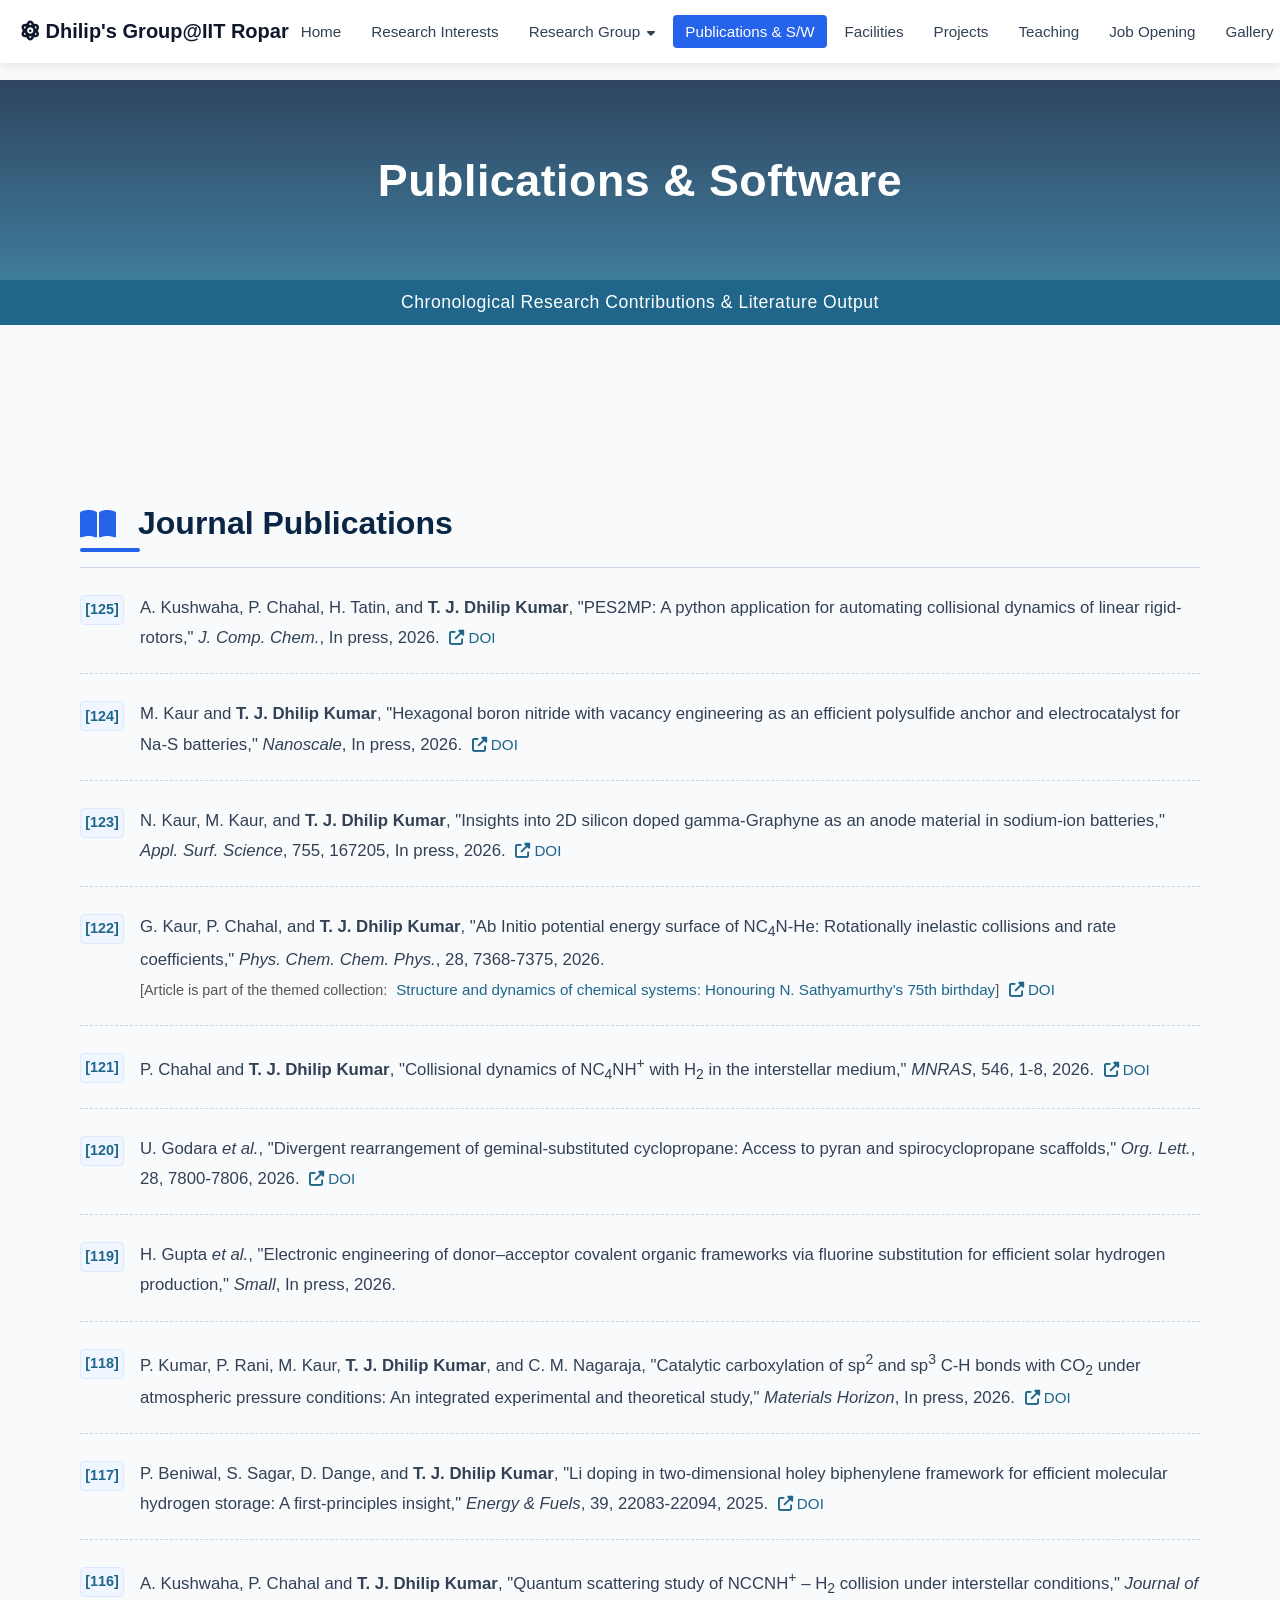
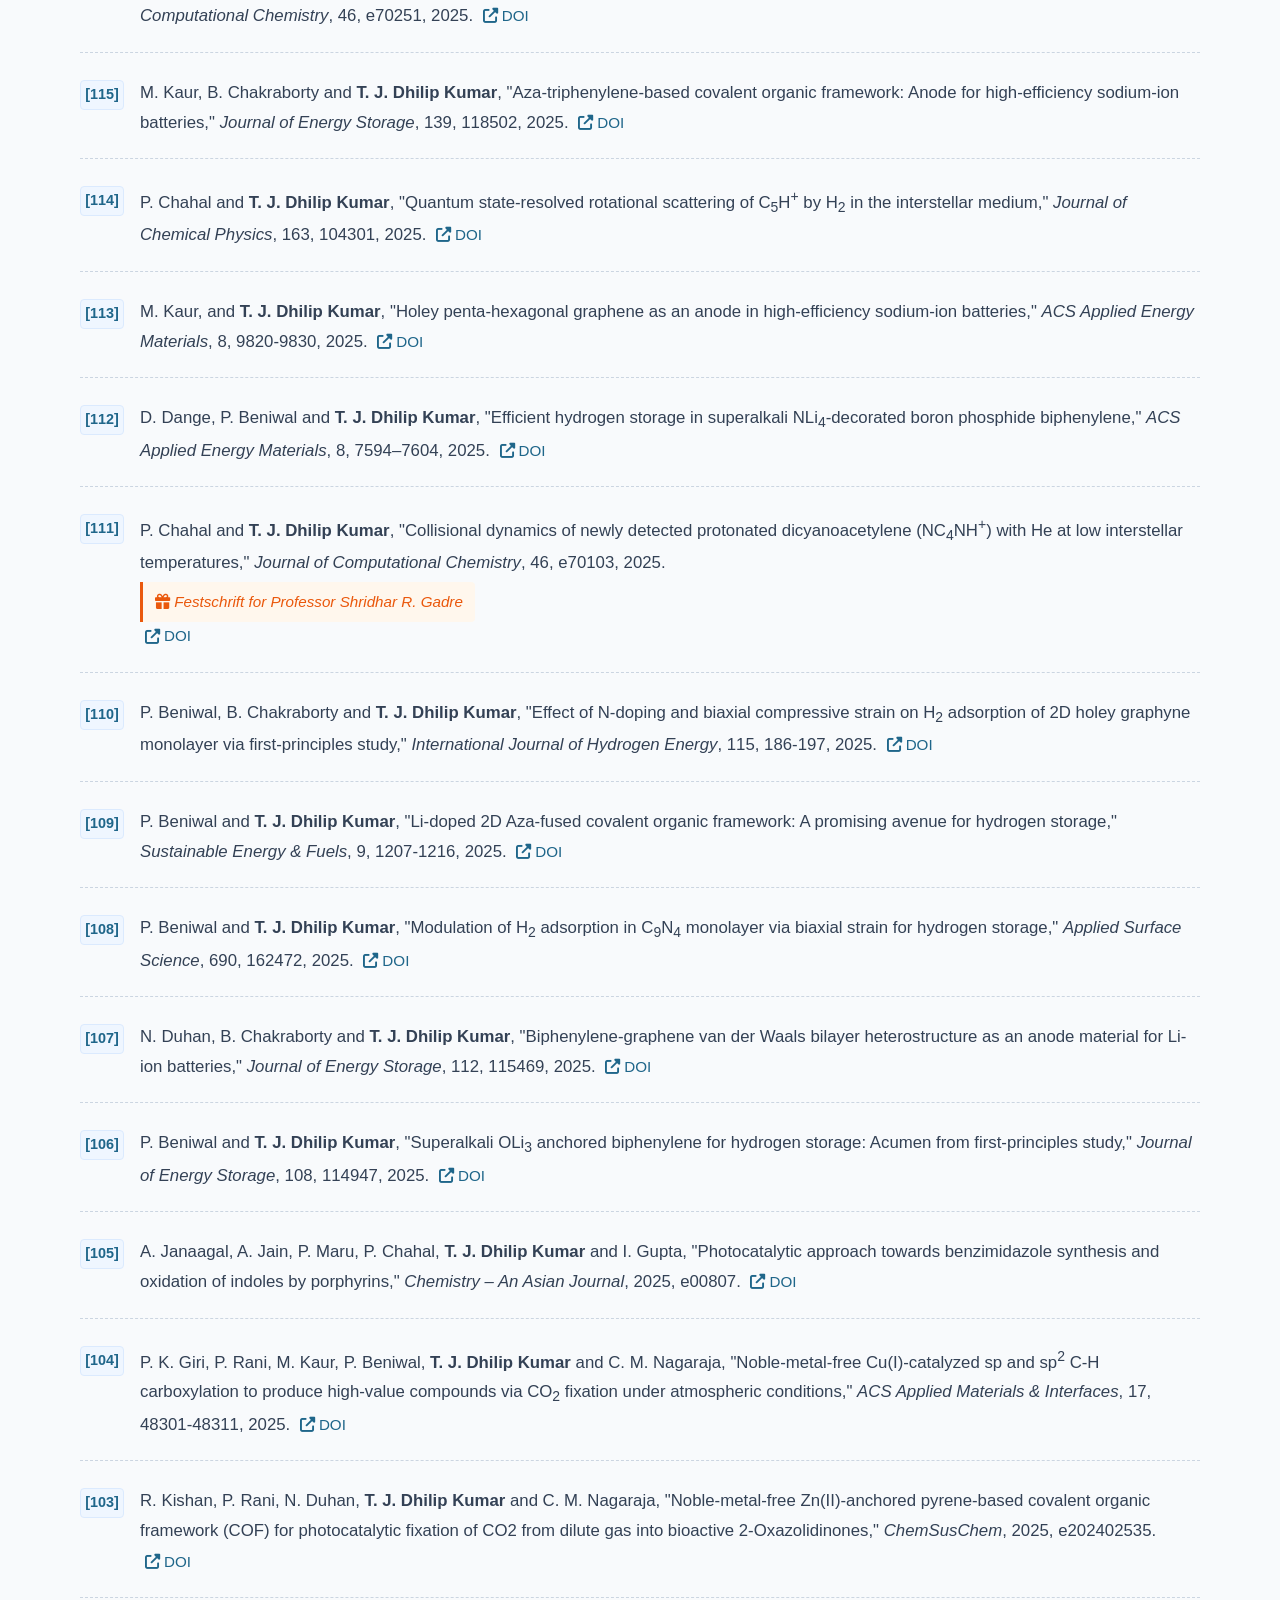
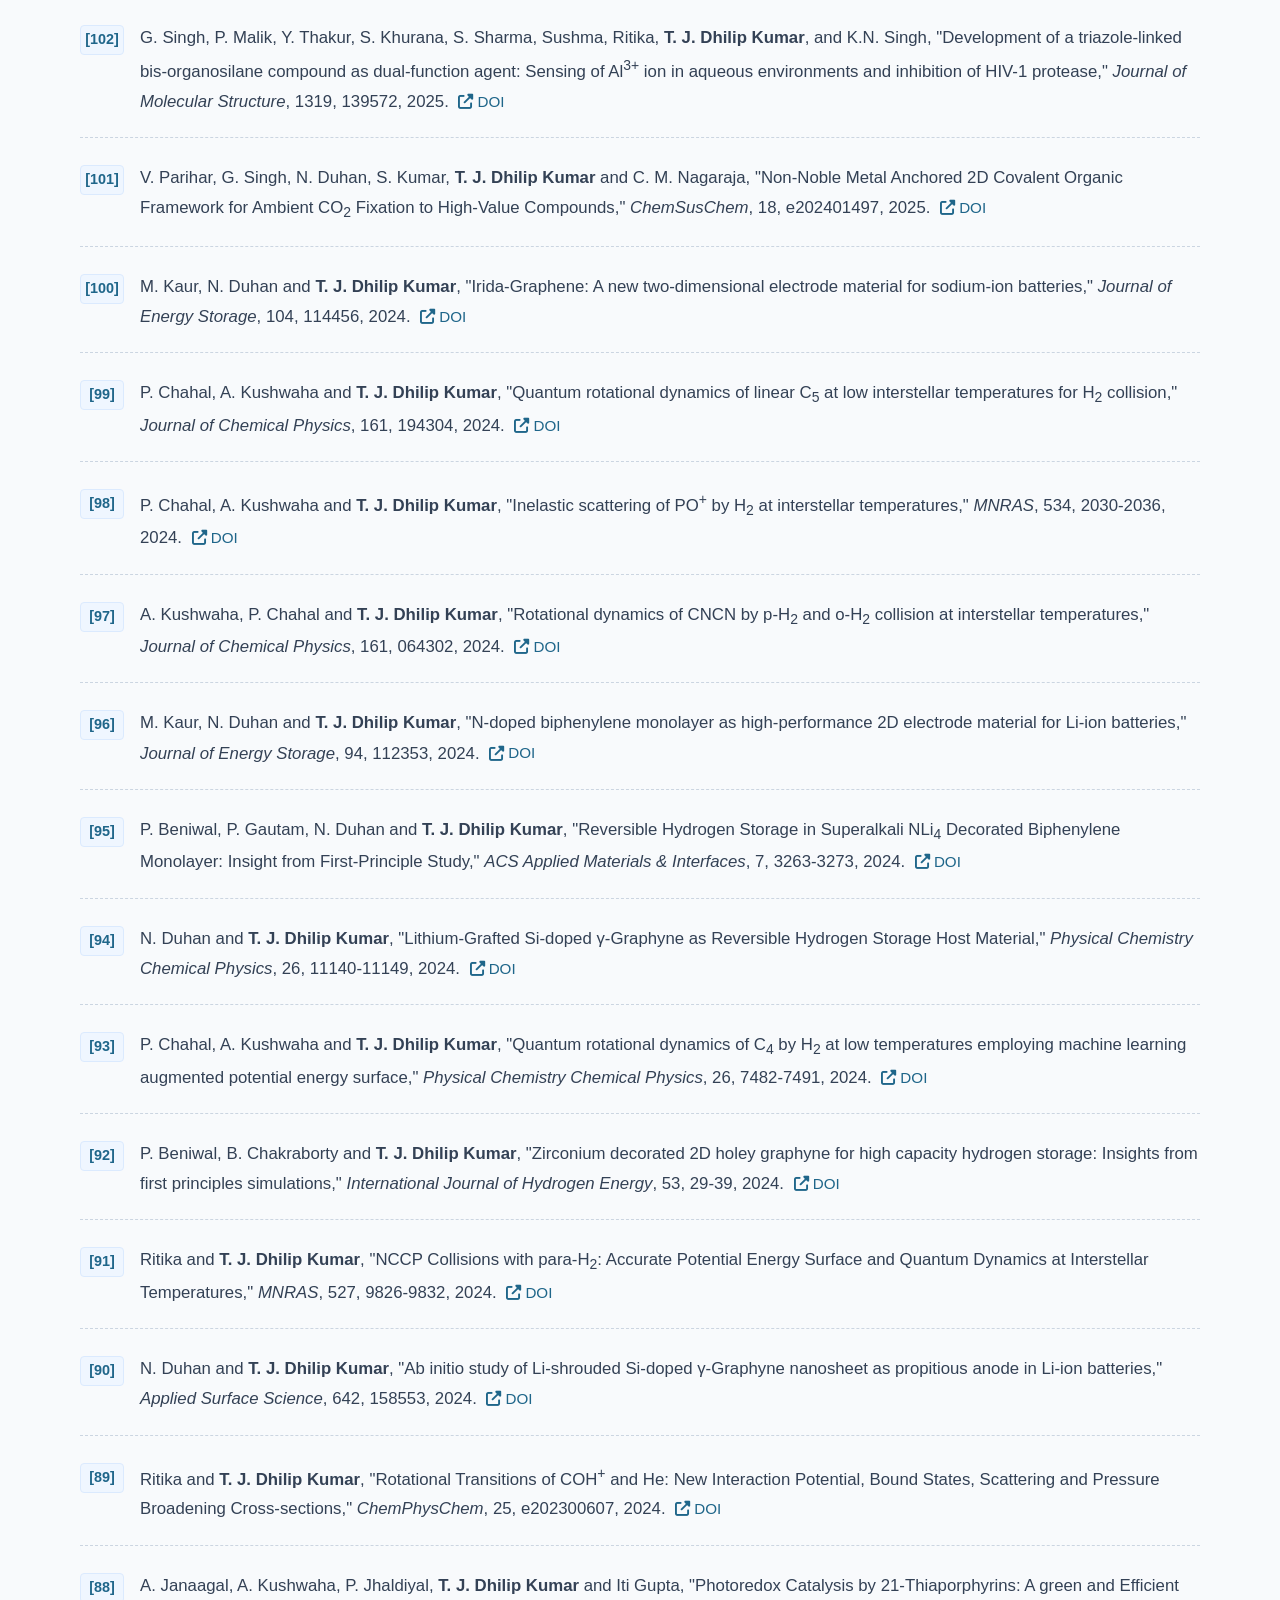
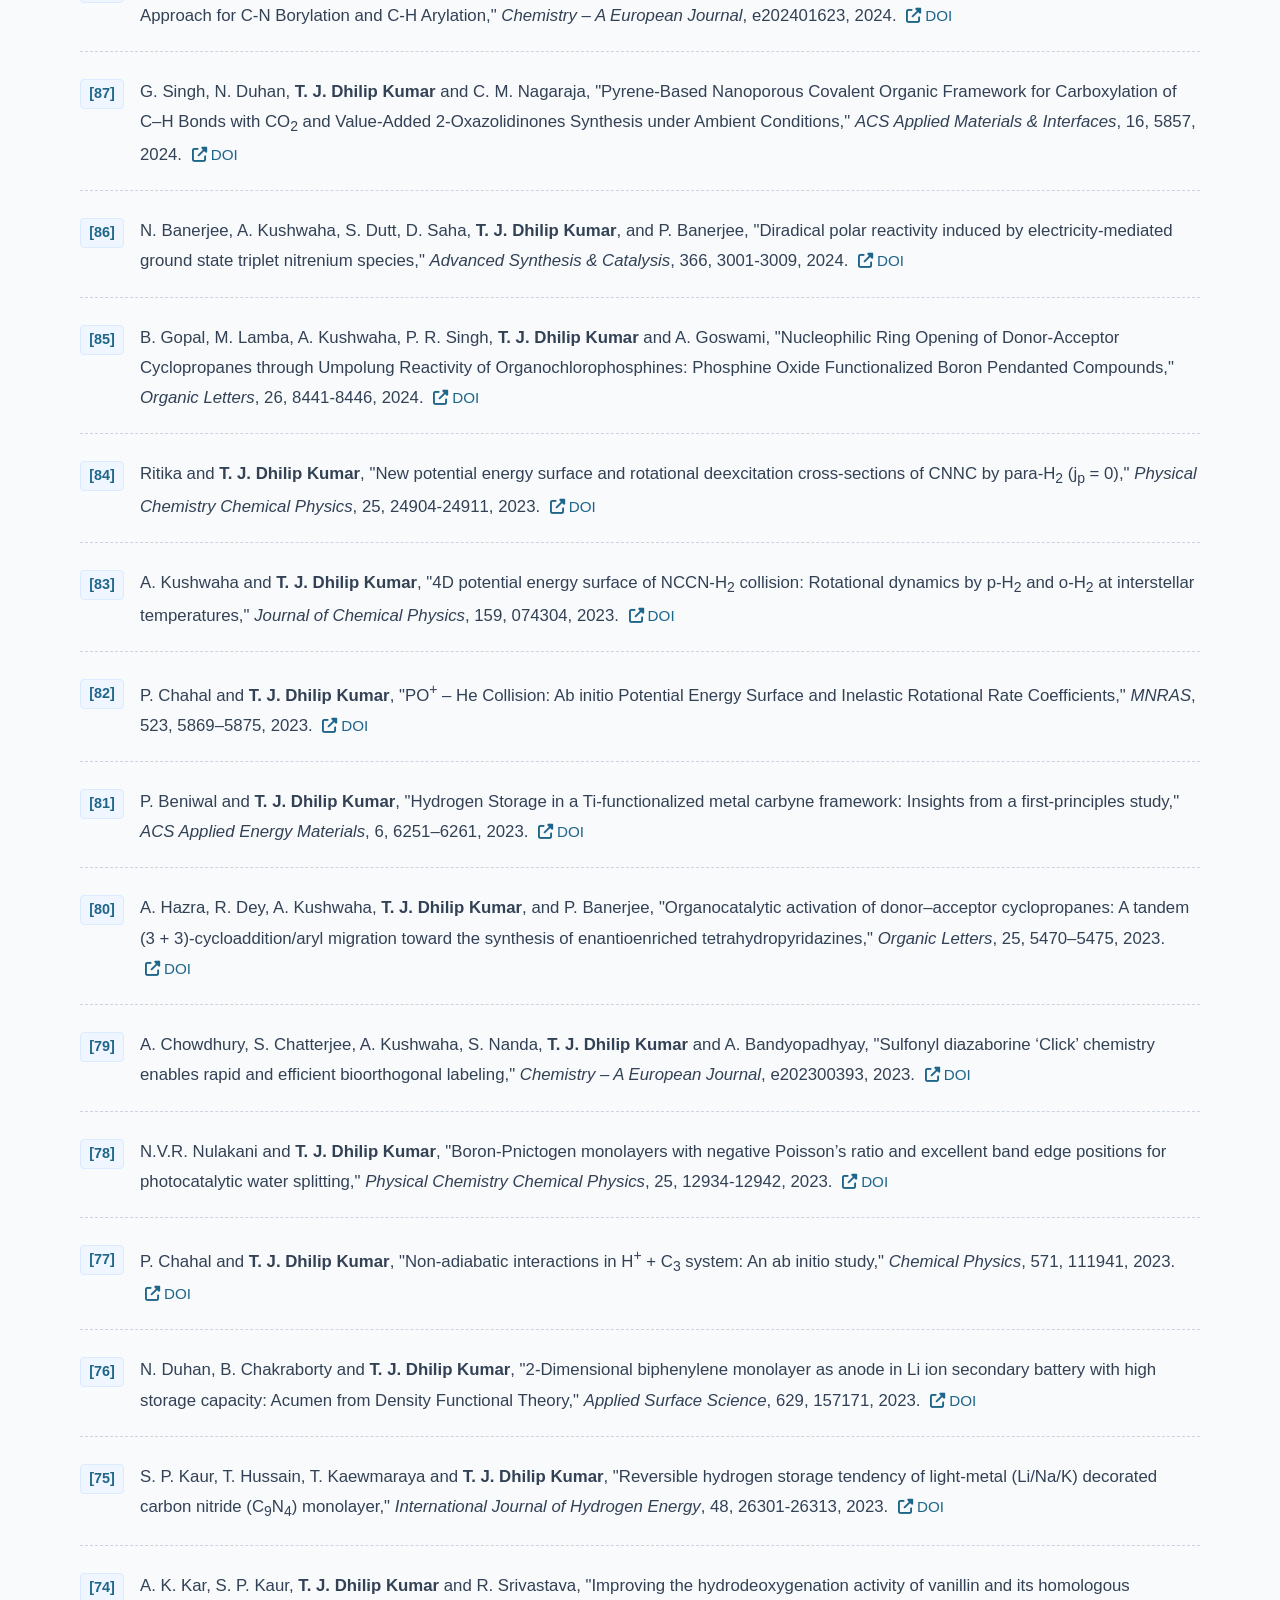
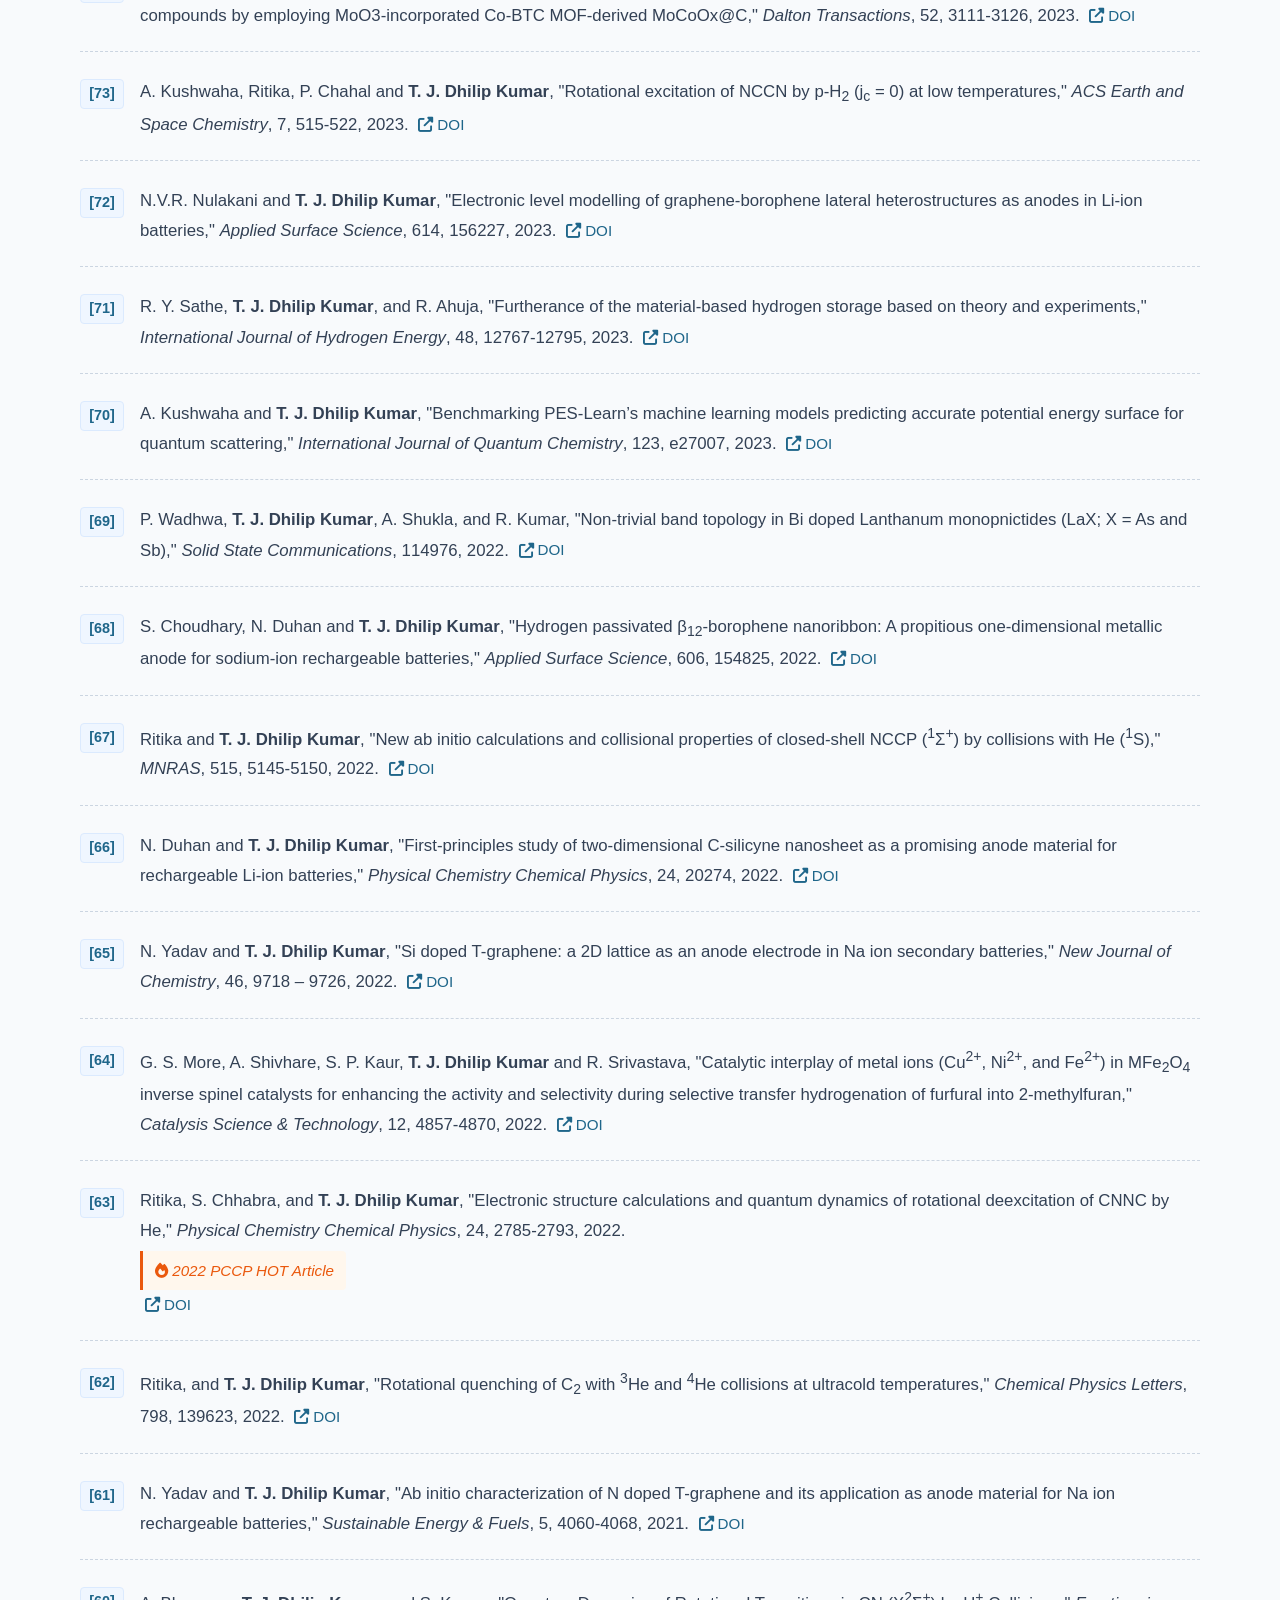
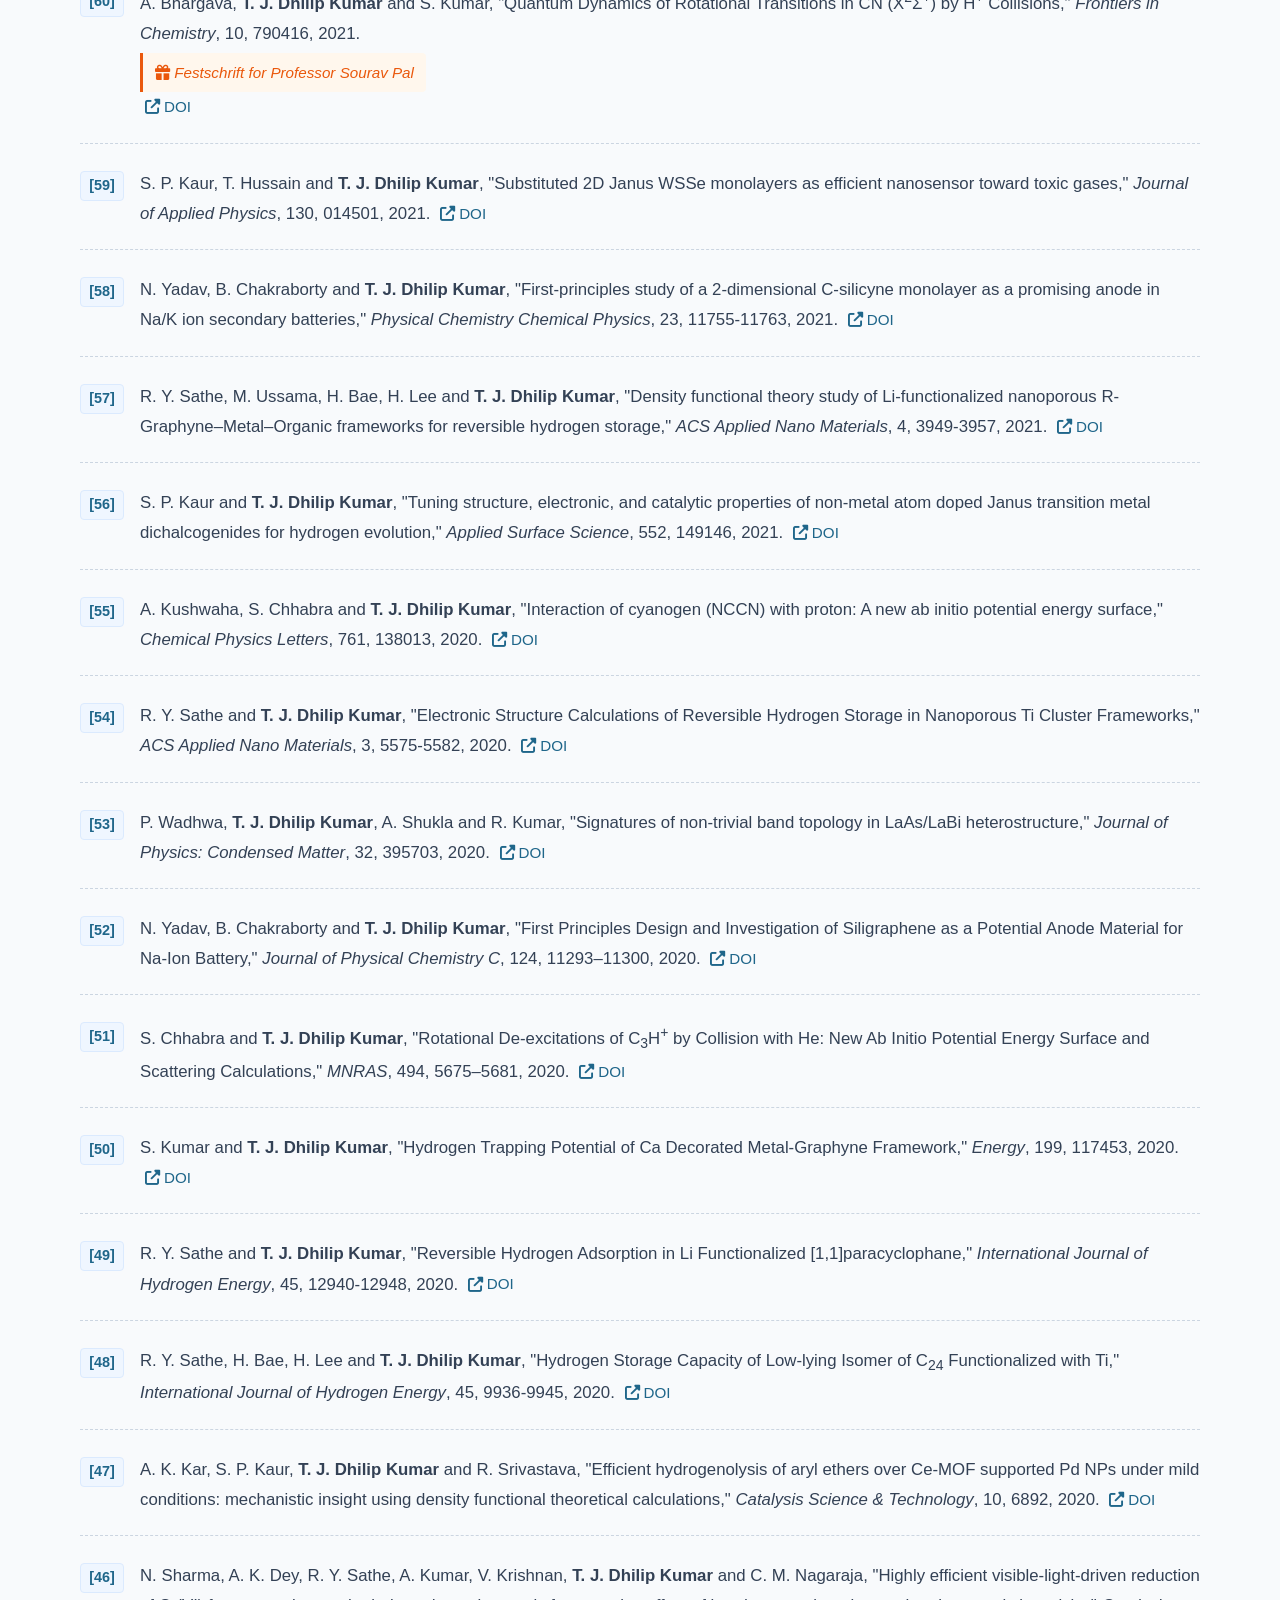
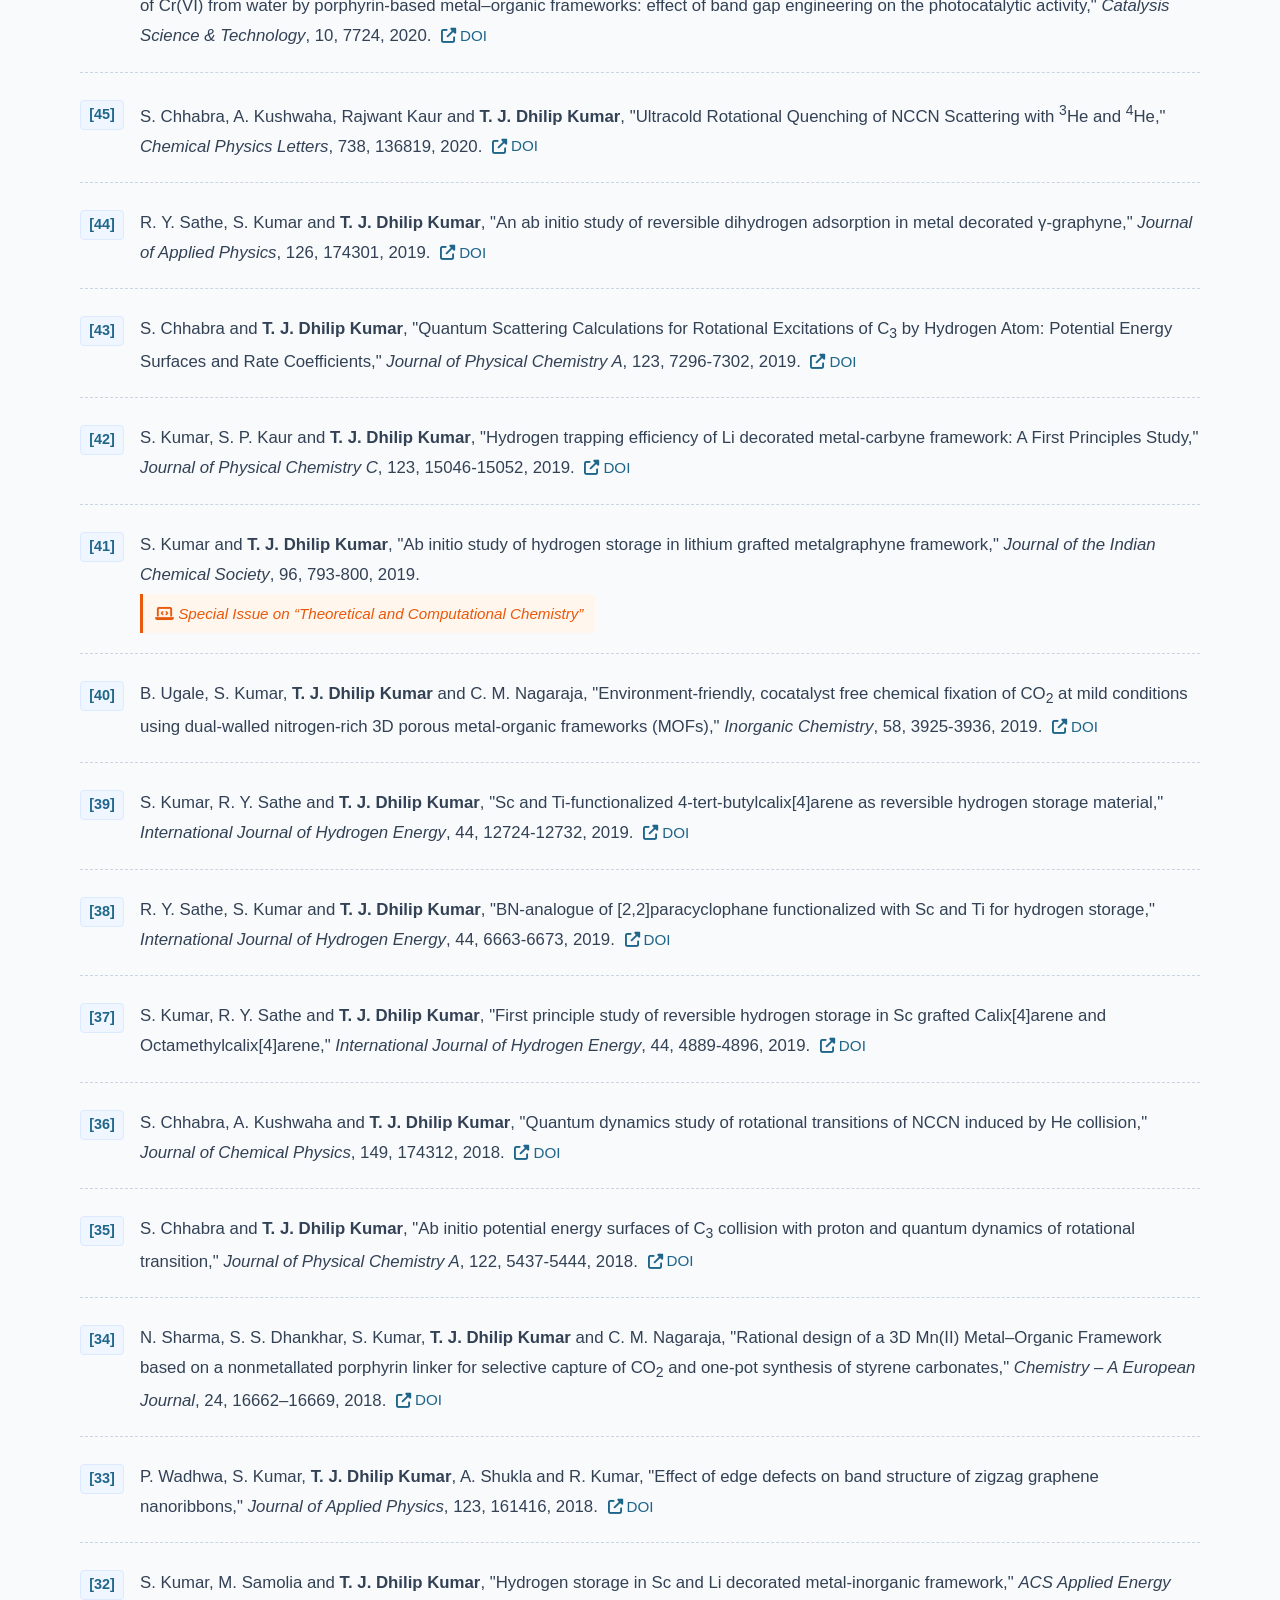
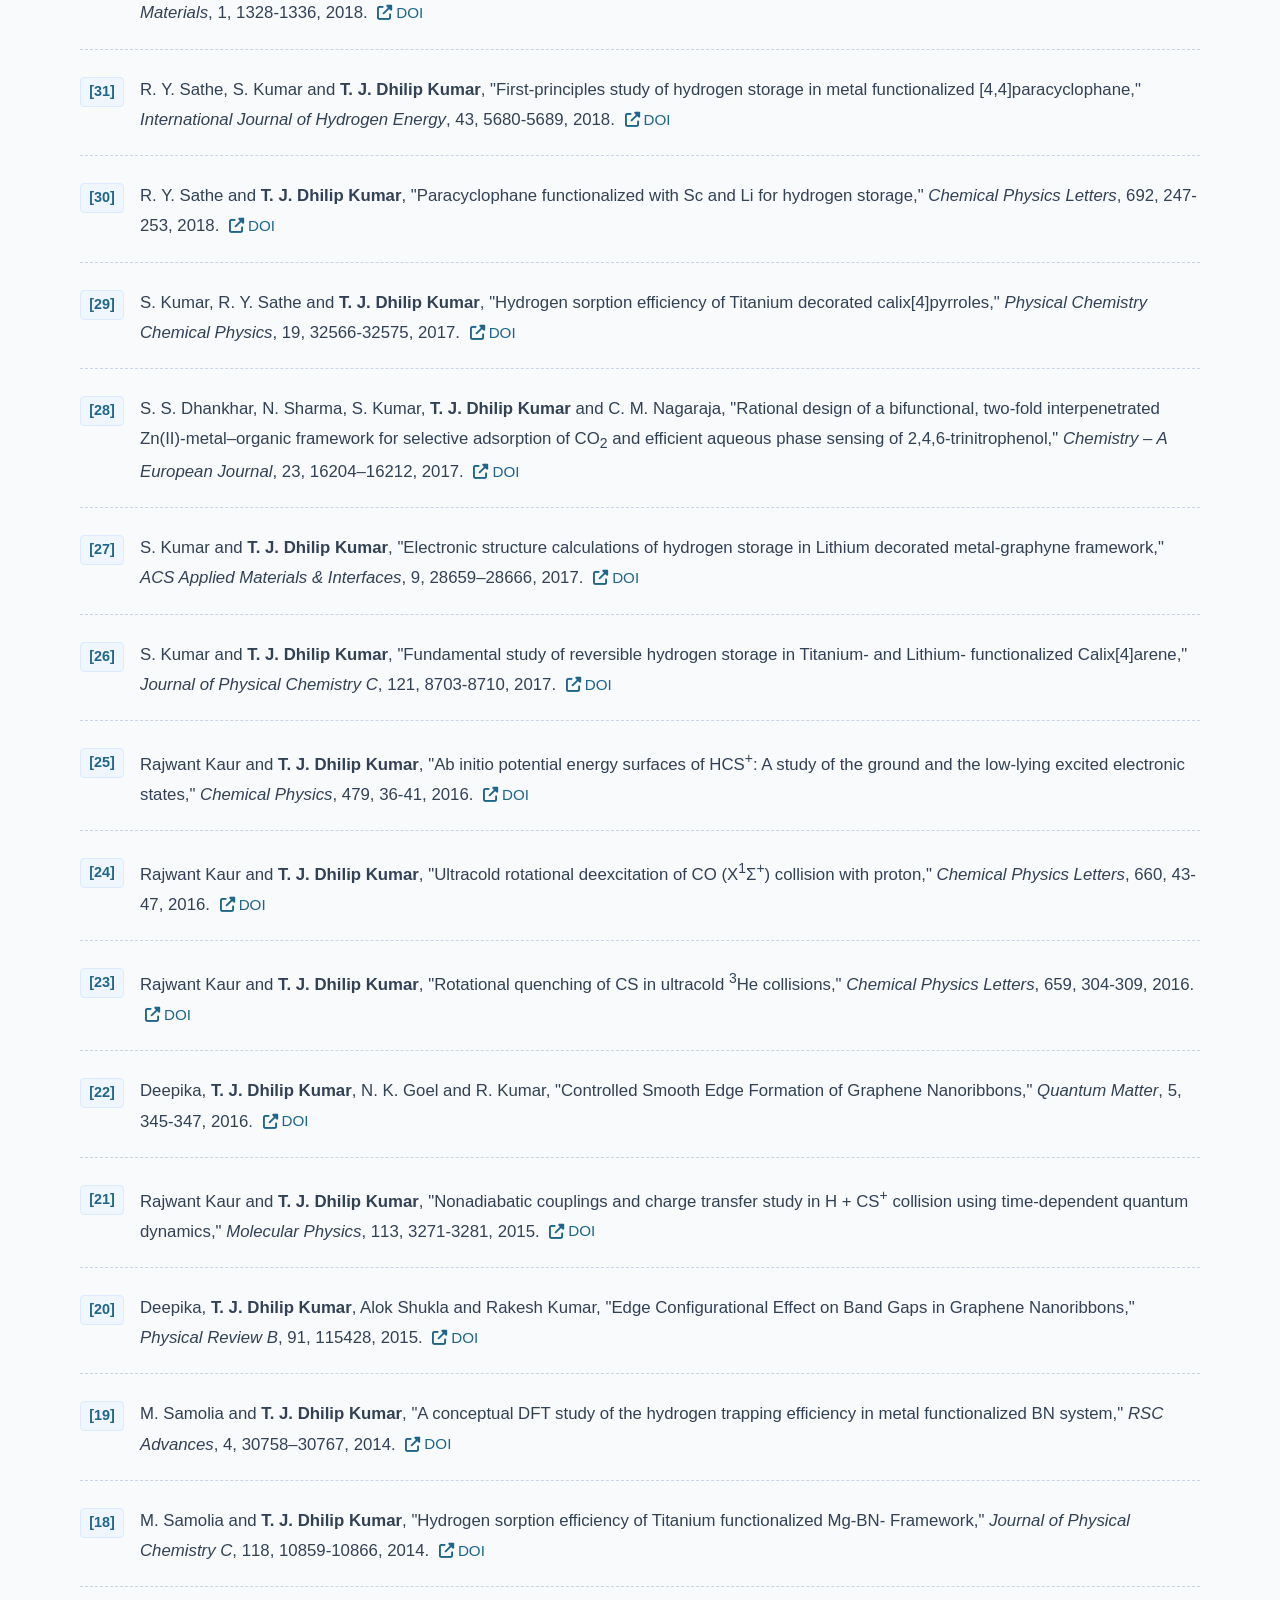
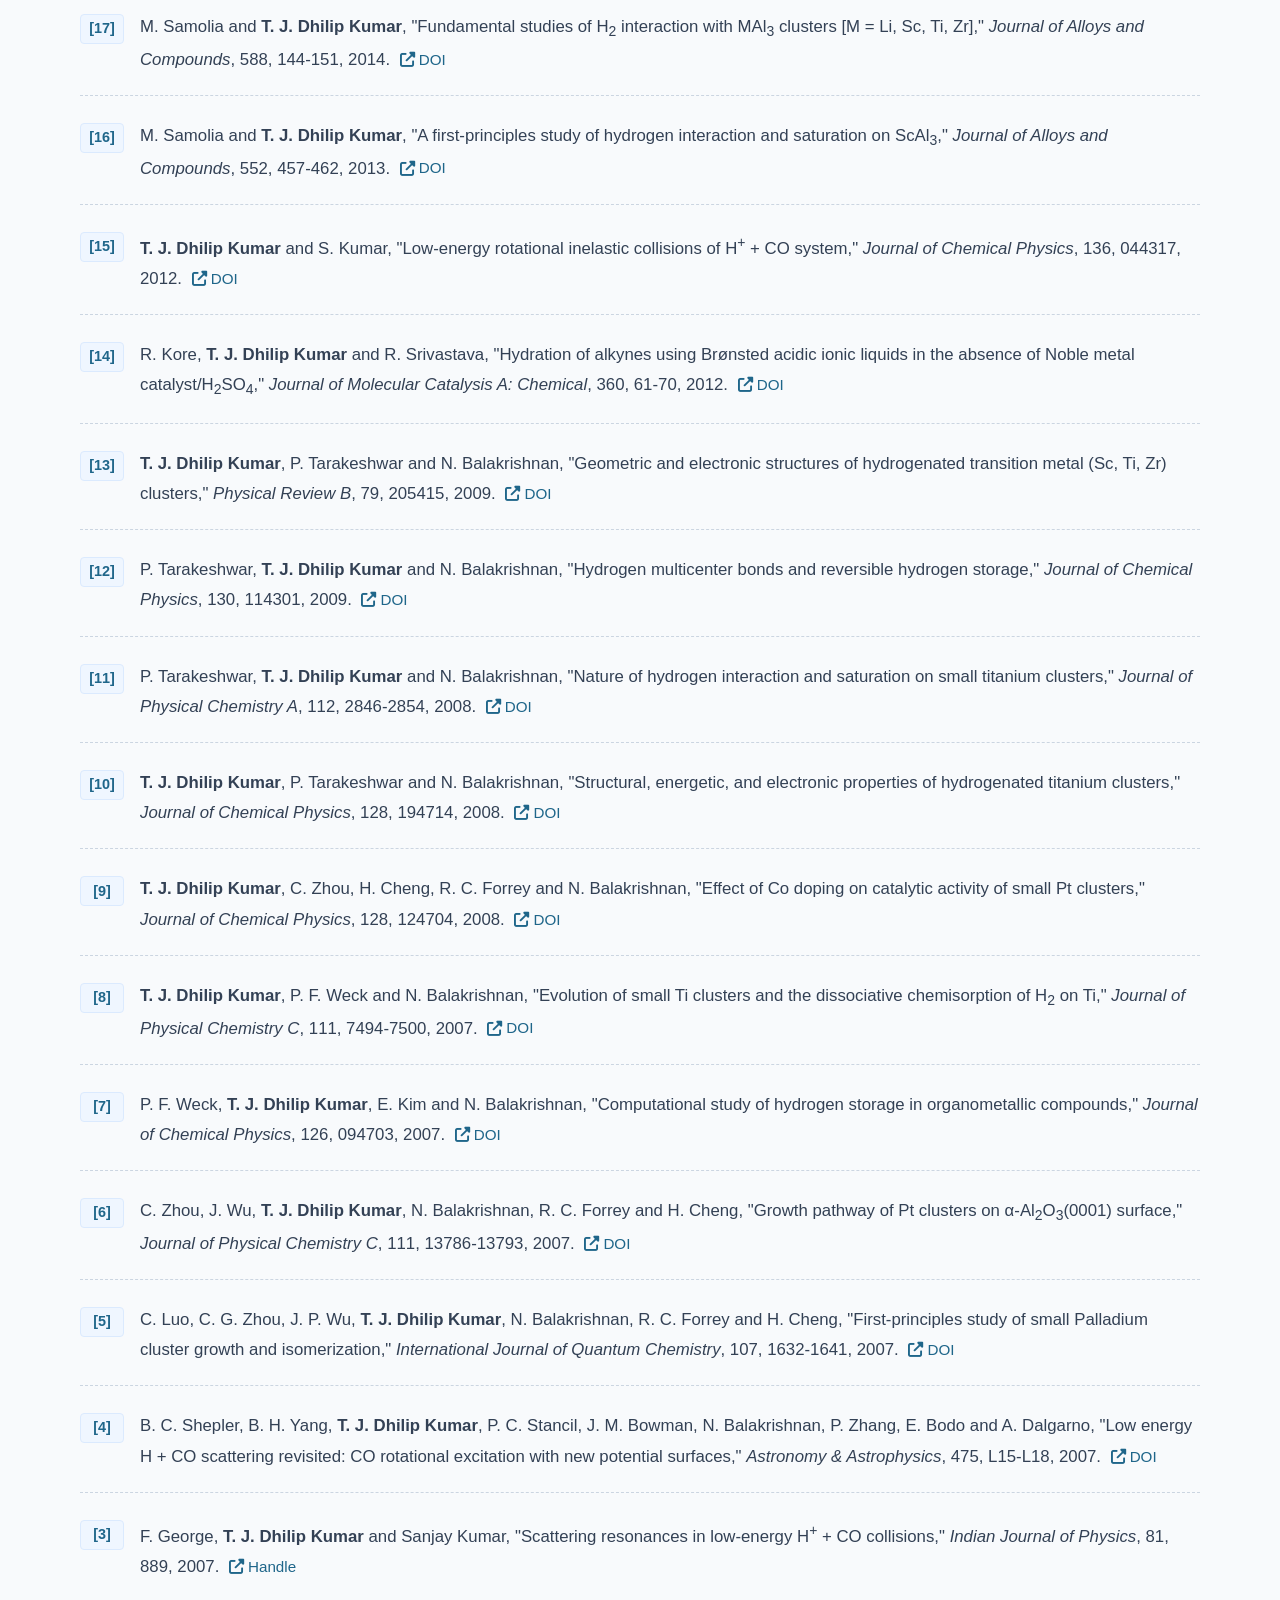
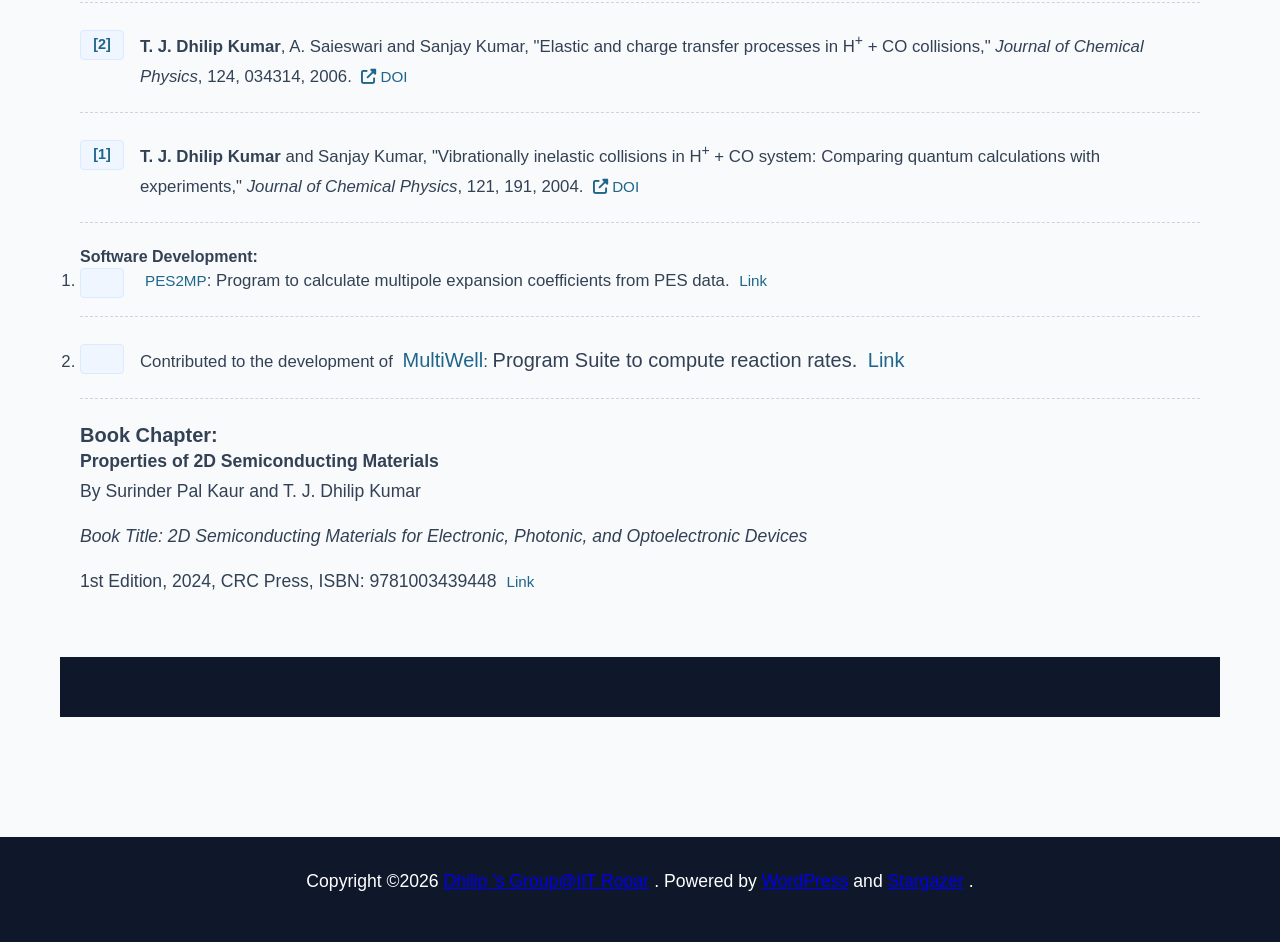
==== commit 89b808de: "publications.html" ====
--- a/publications.html
+++ b/publications.html
@@ -172,49 +172,56 @@
           />
 
           <ol class="item-list">
+            <li data-index="[125]">
+              A. Kushwaha, P. Chahal, H. Tatin, and
+              <strong>T. J. Dhilip Kumar</strong>, "PES2MP: A python application for automating collisional dynamics of linear rigid-rotors," <em>J. Comp. Chem.</em>, In press, 2026.
+              <a href="https://doi.org/10.1063/5.0220608" target="_blank"
+              ><i class="fas fa-external-link-alt"></i> DOI</a
+            >
+          </li>
+
+            <li data-index="[124]">
+              M. Kaur and <strong>T. J. Dhilip Kumar</strong>, "Hexagonal boron nitride with vacancy engineering as an efficient polysulfide anchor and electrocatalyst for Na-S batteries," <em>Nanoscale</em>, In press, 2026.
+              <a href="https://doi.org/10.1039/D6NR01010E" target="_blank"
+                ><i class="fas fa-external-link-alt"></i> DOI</a
+              >
+            </li>
+
+            <li data-index="[123]">
+              N. Kaur, M. Kaur, and <strong>T. J. Dhilip Kumar</strong>, "Insights into 2D silicon doped gamma-Graphyne as an anode material in sodium-ion batteries," <em>Appl. Surf. Science</em>, 755, 167205, In press, 2026.
+              <a href="https://doi.org/10.1016/j.apsusc.2026.167205" target="_blank"
+                ><i class="fas fa-external-link-alt"></i> DOI</a
+              >
+            </li>
+
+            <li data-index="[122]">
+              G. Kaur, P. Chahal, and <strong>T. J. Dhilip Kumar</strong>, "Ab Initio potential energy surface of NC<sub>4</sub>N-He: Rotationally inelastic collisions and rate coefficients," <em>Phys. Chem. Chem. Phys.</em>, 28, 7368-7375, 2026.
+              <br /><span style="font-size: 0.9rem; color: #555;">[Article is part of the themed collection: <a href="https://pubs.rsc.org/en/journals/articlecollectionlanding?sercode=cp&amp;themeid=e1076139-0a01-46de-9d9e-45c9217325ce" target="_blank">Structure and dynamics of chemical systems: Honouring N. Sathyamurthy’s 75th birthday</a>]</span>
+              <a href="https://doi.org/10.1039/D5CP03998C" target="_blank"
+                ><i class="fas fa-external-link-alt"></i> DOI</a
+              >
+            </li>
+
             <li data-index="[121]">
-              N. Kaur, M. Kaur and <strong>T. J. Dhilip Kumar</strong>,
-              "Insights into 2D silicon doped &gamma;-Graphyne as an anode
-              material in sodium-ion batteries,"
-              <em>Applied Surface Science</em>, 2026, In press.
-              <a
-                href="https://doi.org/10.1016/j.apsusc.2026.167205"
-                target="_blank"
+              P. Chahal and <strong>T. J. Dhilip Kumar</strong>, "Collisional dynamics of NC<sub>4</sub>NH<sup>+</sup> with H<sub>2</sub> in the interstellar medium," <em>MNRAS</em>, 546, 1-8, 2026.
+              <a href="https://doi.org/10.1093/mnras/staf2055" target="_blank"
                 ><i class="fas fa-external-link-alt"></i> DOI</a
               >
             </li>
 
             <li data-index="[120]">
-              G. Kaur, P. Chahal and <strong>T. J. Dhilip Kumar</strong>, "Ab
-              Initio potential energy surface of NC<sub>4</sub>N-He:
-              Rotationally inelastic collisions and rate coefficients,"
-              <em>Physical Chemistry Chemical Physics</em>, 28, 7368-7375, 2026.
-              <span class="themed-note"
-                ><i class="fas orange fa-award"></i> Article is part of the
-                themed collection: Structure and dynamics of chemical systems:
-                Honouring N. Sathyamurthy’s 75th birthday</span
-              >
-              <a href="https://doi.org/10.1039/D5CP03998C" target="_blank"
+              U. Godara <em>et al.</em>, "Divergent rearrangement of geminal-substituted cyclopropane: Access to pyran and spirocyclopropane scaffolds," <em>Org. Lett.</em>, 28, 7800-7806, 2026.
+              <a href="https://doi.org/10.1021/acs.orglett.6c02013" target="_blank"
                 ><i class="fas fa-external-link-alt"></i> DOI</a
               >
             </li>
 
             <li data-index="[119]">
-              P. Chahal and <strong>T. J. Dhilip Kumar</strong>, "Collisional
-              dynamics of NC<sub>4</sub>NH<sup>+</sup> with H<sub>2</sub> in the
-              interstellar medium," <em>MNRAS</em>, 546, 1-8, 2026.
-              <a href="https://doi.org/10.1093/mnras/staf2055" target="_blank"
-                ><i class="fas fa-external-link-alt"></i> DOI</a
-              >
+              H. Gupta <em>et al.</em>, "Electronic engineering of donor–acceptor covalent organic frameworks via fluorine substitution for efficient solar hydrogen production," <em>Small</em>, In press, 2026.
             </li>
 
             <li data-index="[118]">
-              P. Kumar, P. Rani, M. Kaur,
-              <strong>T. J. Dhilip Kumar</strong> and C. M. Nagaraja, "Catalytic
-              carboxylation of sp<sup>2</sup> and sp<sup>3</sup> C-H bonds with
-              CO<sub>2</sub> under atmospheric pressure conditions: An
-              integrated experimental and theoretical study,"
-              <em>Materials Horizons</em>, 2026, In press.
+              P. Kumar, P. Rani, M. Kaur, <strong>T. J. Dhilip Kumar</strong>, and C. M. Nagaraja, "Catalytic carboxylation of sp<sup>2</sup> and sp<sup>3</sup> C-H bonds with CO<sub>2</sub> under atmospheric pressure conditions: An integrated experimental and theoretical study," <em>Materials Horizon</em>, In press, 2026.
               <a href="https://doi.org/10.1039/D6MH00730A" target="_blank"
                 ><i class="fas fa-external-link-alt"></i> DOI</a
               >
@@ -222,13 +229,8 @@
 
             <li data-index="[117]">
               P. Beniwal, S. Sagar, D. Dange, and
-              <strong>T. J. Dhilip Kumar</strong>, "Li doping in two-dimensional
-              holey biphenylene framework for efficient molecular hydrogen
-              storage: A first-principles insight," <em>Energy &amp; Fuels</em>,
-              39, 22083-22094, 2025.
-              <a
-                href="https://doi.org/10.1021/acs.energyfuels.5c04157"
-                target="_blank"
+              <strong>T. J. Dhilip Kumar</strong>, "Li doping in two-dimensional holey biphenylene framework for efficient molecular hydrogen storage: A first-principles insight," <em>Energy &amp; Fuels</em>, 39, 22083-22094, 2025.
+              <a href="https://doi.org/10.1021/acs.energyfuels.5c04157" target="_blank"
                 ><i class="fas fa-external-link-alt"></i> DOI</a
               >
             </li>
--- a/style.css
+++ b/style.css
@@ -0,0 +1,368 @@
+/* Base Styling & Theme colors */
+:root {
+  --primary-color: #0f172a;
+  --secondary-color: #2563eb;
+  --text-dark: #334155;
+  --bg-light: #f8fafc;
+  --white: #ffffff;
+}
+
+* {
+  margin: 0;
+  padding: 0;
+  box-sizing: border-box;
+}
+
+html {
+  font-family: "Segoe UI", Tahoma, Geneva, Verdana, sans-serif;
+  color: var(--text-dark);
+  background-color: var(--bg-light);
+}
+
+/* Fixed Navigation Bar */
+header {
+  position: fixed;
+  top: 0;
+  left: 0;
+  width: 100%;
+  background-color: var(--white);
+  box-shadow: 0 2px 10px rgba(0, 0, 0, 0.1);
+  z-index: 1000;
+}
+
+/* Updated: EXPANDED MAX-WIDTH to give elements horizontal room */
+.navbar {
+  max-width: 1440px;
+  margin: 0 auto;
+  display: flex;
+  justify-content: space-between;
+  align-items: center;
+  padding: 15px 20px;
+}
+
+/* Updated: Added white-space and shrink safety properties */
+.logo {
+  font-size: 1.25rem;
+  font-weight: bold;
+  color: var(--primary-color);
+  text-decoration: none;
+  white-space: nowrap;
+  flex-shrink: 0;
+}
+
+/* Updated: Prevent link items from stacking rows */
+.nav-links {
+  display: flex;
+  list-style: none;
+  gap: 6px;
+  align-items: center;
+  flex-wrap: nowrap;
+}
+
+/* Updated: Flex protection */
+.nav-links li {
+  position: relative;
+  flex-shrink: 0;
+}
+
+/* Updated: Added block display and crucial white-space handling */
+.nav-links a {
+  text-decoration: none;
+  color: var(--text-dark);
+  font-weight: 500;
+  font-size: 0.95rem;
+  padding: 8px 12px;
+  border-radius: 4px;
+  transition: all 0.3s ease;
+  display: block;
+  white-space: nowrap;
+}
+
+.nav-links a:hover {
+  color: var(--secondary-color);
+  background-color: #eff6ff;
+}
+
+/* Highlight for the page the user is currently looking at */
+.nav-links a.active-link {
+  color: var(--white) !important;
+  background-color: var(--secondary-color);
+}
+
+/* Main Content Area */
+main {
+  padding: 140px 20px 80px 20px;
+  max-width: 1200px;
+  margin: 0 auto;
+  min-height: 80vh;
+}
+
+h2 {
+  font-size: 2.2rem;
+  color: var(--primary-color);
+  margin-bottom: 25px;
+  position: relative;
+  padding-bottom: 10px;
+}
+
+h2 i {
+  margin-right: 10px;
+  color: var(--secondary-color);
+}
+
+h2::after {
+  content: "";
+  position: absolute;
+  left: 0;
+  bottom: 0;
+  width: 60px;
+  height: 4px;
+  background-color: var(--secondary-color);
+  border-radius: 2px;
+}
+
+p {
+  font-size: 1.1rem;
+  line-height: 1.7;
+  margin-bottom: 15px;
+}
+
+/* Home Welcome Banner */
+.hero {
+  text-align: center;
+  background: linear-gradient(135deg, #0f172a 0%, #1e3a8a 100%);
+  color: var(--white);
+  padding: 80px 20px;
+  border-radius: 12px;
+  margin-top: 20px;
+}
+
+.hero h1 {
+  font-size: 3rem;
+  margin-bottom: 20px;
+}
+.hero p {
+  font-size: 1.3rem;
+  opacity: 0.9;
+}
+
+/* Grid Cards with Hover Effects */
+.interests-grid,
+.gallery-grid {
+  display: grid;
+  gap: 25px;
+  margin-top: 30px;
+}
+
+.interests-grid {
+  grid-template-columns: repeat(auto-fit, minmax(300px, 1fr));
+}
+
+/* Modified: Hardcoded to strictly present 3 columns on desktops */
+.group-grid {
+  display: grid;
+  grid-template-columns: repeat(3, 1fr);
+  gap: 25px;
+  margin-top: 30px;
+}
+
+.gallery-grid {
+  grid-template-columns: repeat(auto-fit, minmax(250px, 1fr));
+}
+
+.interest-card,
+.member-card {
+  background: var(--white);
+  padding: 15px 25px;
+  border-radius: 8px;
+  box-shadow: 0 4px 6px rgba(0, 0, 0, 0.05);
+  border-top: 4px solid var(--secondary-color);
+  transition: transform 0.3s ease, box-shadow 0.3s ease;
+}
+
+.interest-card:hover,
+.member-card:hover {
+  transform: translateY(-5px);
+  box-shadow: 0 12px 20px rgba(0, 0, 0, 0.12);
+}
+
+/* Modified: Container frame setup */
+.member-photo {
+  width: 270px;
+  height: 300px;
+  border-radius: 0%;
+  background-color: #cbd5e1; /* The background color that fills any empty space if your image is a different shape */
+  margin: 0 auto 20px auto;
+  display: flex;
+  align-items: center;
+  justify-content: center;
+  color: #476ea6;
+  overflow: hidden;
+}
+
+/* Updated: Fits the image perfectly into the box as-is */
+.member-photo img {
+  width: 100%;
+  height: 100%; /* Reset back to 100% so it doesn't stretch out of bounds */
+  object-fit: contain; /* MAGIC LINE: Fits the entire original photo inside the box without cropping anything out */
+  border-radius: 0%;
+}
+/* Lists */
+.item-list {
+  list-style-position: inside;
+  margin-left: 10px;
+}
+.item-list li {
+  font-size: 1.1rem;
+  line-height: 1.7;
+  margin-bottom: 15px;
+}
+
+/* Boxes and Badges */
+.software-box {
+  margin-top: 30px;
+  background: #eff6ff;
+  padding: 20px;
+  border-left: 5px solid var(--secondary-color);
+  border-radius: 4px;
+}
+
+.jobs-container {
+  background: #fff7ed;
+  border: 1px solid #ffedd5;
+  padding: 25px;
+  border-radius: 8px;
+  border-left: 5px solid #ea580c;
+}
+
+.job-badge {
+  display: inline-block;
+  background: #ea580c;
+  color: var(--white);
+  padding: 4px 10px;
+  border-radius: 4px;
+  font-size: 0.85rem;
+  font-weight: bold;
+  margin-bottom: 10px;
+}
+
+.gallery-item {
+  aspect-ratio: 4 / 3;
+  background-color: #e2e8f0;
+  border-radius: 6px;
+  display: flex;
+  align-items: center;
+  justify-content: center;
+  color: #94a3b8;
+  border: 1px solid #cbd5e1;
+}
+
+footer {
+  background-color: var(--primary-color);
+  color: var(--white);
+  text-align: center;
+  padding: 30px 20px;
+  font-size: 0.95rem;
+  margin-top: 40px;
+}
+
+/* Updated: Adjusted viewpoint behavior threshold */
+@media (max-width: 1100px) {
+  .navbar {
+    flex-direction: column;
+    gap: 15px;
+  }
+  .nav-links {
+    flex-wrap: wrap;
+    justify-content: center;
+    gap: 8px;
+  }
+}
+
+/* Added: Responsive breakpoint to make sure 3 columns drop down cleanly on small viewports */
+@media (max-width: 768px) {
+  .group-grid {
+    grid-template-columns: 1fr;
+  }
+}
+
+/* Dropdown Navigation Menu Configuration */
+.dropdown-menu {
+  display: none;
+  position: absolute;
+  top: 100%;
+  left: 0;
+  background-color: var(--white);
+  box-shadow: 0 6px 15px rgba(0, 0, 0, 0.1);
+  border-radius: 6px;
+  list-style: none;
+  padding: 8px 0;
+  min-width: 180px;
+  z-index: 2000;
+  border: 1px solid #e2e8f0;
+}
+
+.dropdown-menu li {
+  width: 100%;
+}
+
+.dropdown-menu a {
+  display: block;
+  padding: 10px 16px;
+  color: var(--text-dark) !important;
+  background-color: transparent !important;
+  font-size: 0.9rem;
+  font-weight: 500;
+  text-align: left;
+  white-space: nowrap;
+  transition: background-color 0.2s ease, color 0.2s ease;
+}
+
+/* Hover style for options inside the dropdown */
+.dropdown-menu a:hover {
+  background-color: #eff6ff !important;
+  color: var(--secondary-color) !important;
+}
+
+/* Crucial Trick: Displays the dropdown menu when hovering over the parent list item */
+.nav-links li:hover .dropdown-menu {
+  display: block;
+}
+
+/* Styling for Clickable Card Titles */
+.interest-title-link {
+  color: inherit;
+  text-decoration: none;
+  transition: color 0.2s ease;
+}
+
+.interest-title-link:hover {
+  color: #1f668a;
+  text-decoration: underline;
+}
+
+/* Modified: Container frame setup remains secure */
+.member-photo {
+  width: 270px;
+  height: 300px;
+  border-radius: 0%;
+  background-color: #cbd5e1;
+  margin: 0 auto 20px auto;
+  display: flex;
+  align-items: center;
+  justify-content: center;
+  color: #476ea6;
+  overflow: hidden; /* Crucial: ensures the zoomed image stays bounded inside the box */
+}
+
+/* Updated: Zooms and pans the image to fill the frame completely with the wall background */
+.member-photo img {
+  width: 100%;
+  height: 100%;
+  object-fit: cover; /* Magic Line 1: Forces the wall/background to stretch completely to the left and right edges */
+  transform: scale(
+    1.35
+  ); /* Magic Line 2: Zooms in closely to convert a full-body portrait into a clean headshot */
+  object-position: center 12%; /* Magic Line 3: Pans the camera focus upwards so the face is perfectly centered */
+  border-radius: 0%;
+}
